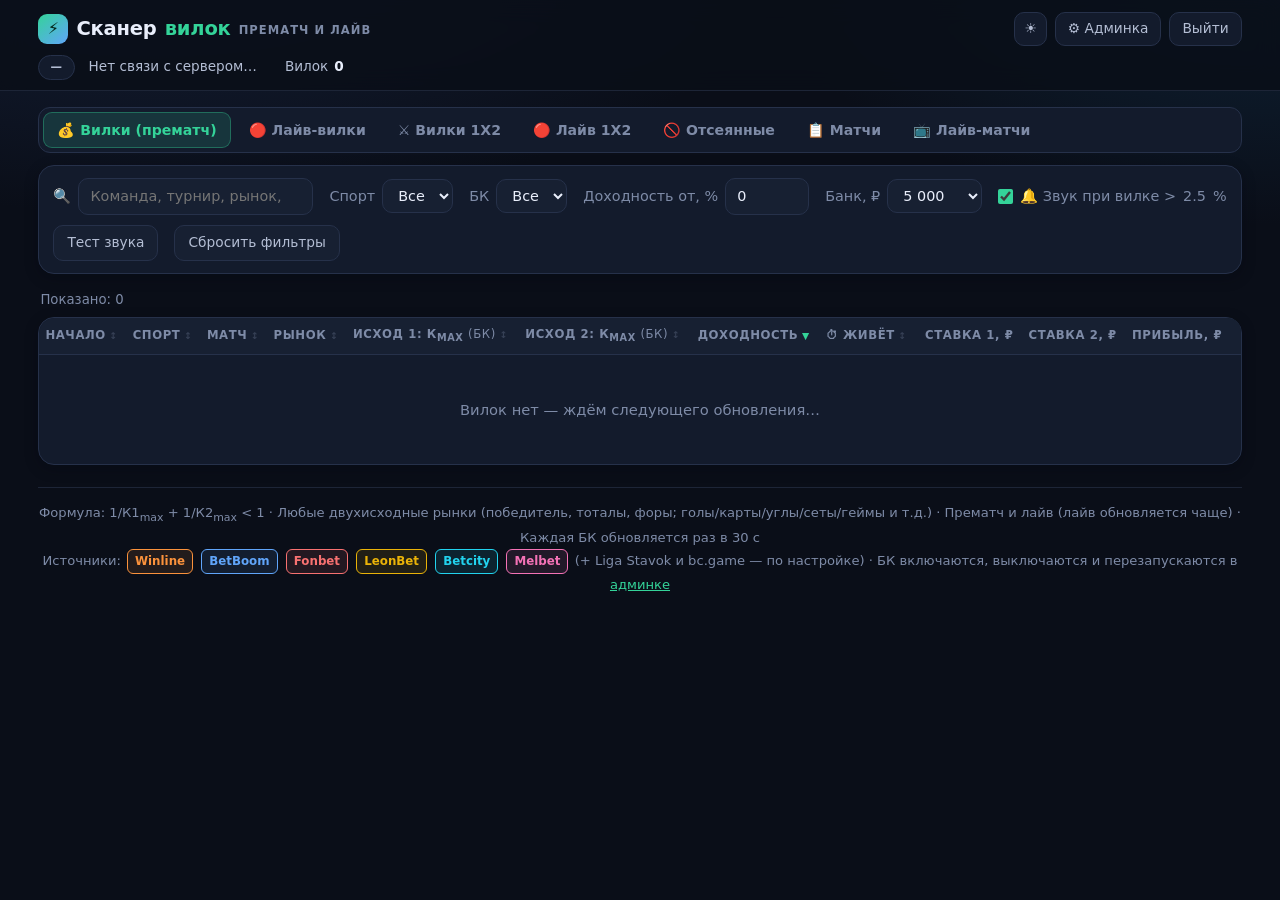
==== static/index.html @ 0f9ca810 "Вкладка «Отсеянные»: что движок спрятал и почему Двухисходные и 1X2 в одной таблице: плечи с кэфами " ====
<!DOCTYPE html>
<html lang="ru">
<head>
  <meta charset="UTF-8">
  <meta name="viewport" content="width=device-width, initial-scale=1.0">
  <meta name="color-scheme" content="dark light">
  <title>Сканер вилок — прематч и лайв</title>
  <link rel="stylesheet" href="/static/style.css">
  <link rel="icon" href="data:image/svg+xml,<svg xmlns='http://www.w3.org/2000/svg' viewBox='0 0 32 32'><text y='26' font-size='26'>⚡</text></svg>">
  <script src="/static/theme.js"></script>
</head>
<body>
  <header>
    <div class="header-top">
      <h1>
        <span class="logo">⚡</span>
        Сканер <span class="accent">вилок</span>
        <span class="sub" id="mode-sub">прематч и лайв</span>
      </h1>
      <div class="header-actions">
        <a href="/profile" class="ghost-btn profile-chip" id="profile-link" hidden
           title="Профиль: баланс и сохранённые ставки">
          <span id="profile-name">Профиль</span>
          <b id="profile-balance"></b>
        </a>
        <button type="button" class="icon-btn" id="theme-toggle" title="Сменить тему">🌙</button>
        <a href="/admin" class="ghost-btn" id="admin-link">⚙ Админка</a>
        <button type="button" class="ghost-btn" id="logout-btn" title="Выйти с сайта">Выйти</button>
      </div>
    </div>

    <div class="status-bar">
      <span id="mode-badge" class="badge">—</span>
      <span class="status-item" id="last-scan">ожидание первого сканирования…</span>
      <span id="scanning-badge" class="scanning" hidden>идёт обход БК</span>
      <span class="status-item" id="coverage"></span>
      <span class="status-item" id="arb-count"></span>
      <span class="bk-freshness" id="bk-counts"></span>
    </div>
  </header>

  <section class="controls">
    <div class="tabs" id="view-tabs">
      <button type="button" data-view="arbs" class="active">💰 Вилки (прематч)</button>
      <button type="button" data-view="live">🔴 Лайв-вилки</button>
      <button type="button" data-view="arbs1x2">⚔ Вилки 1X2</button>
      <button type="button" data-view="live1x2">🔴 Лайв 1X2</button>
      <button type="button" data-view="rejected"
              title="Кандидаты, которые движок не показал вилками, и причина у каждого">🚫 Отсеянные</button>
      <button type="button" data-view="matches">📋 Матчи</button>
      <button type="button" data-view="live-matches">📺 Лайв-матчи</button>
    </div>

    <!-- На телефоне фильтры занимали весь первый экран, и до таблицы вилок
         приходилось долго скроллить, поэтому там они свёрнуты (кнопка видна
         только на узких экранах, см. style.css). -->
    <button type="button" class="filters-toggle" id="filters-toggle"
            aria-controls="filters" aria-expanded="false">
      <span>🔍 Поиск и фильтры</span>
      <span class="chev">▾</span>
    </button>

    <div class="filters" id="filters">
      <label class="grow">
        🔍 <input type="search" id="search" placeholder="Команда, турнир, рынок, БК…">
      </label>
      <label>
        Спорт
        <select id="sport-filter"><option value="">Все</option></select>
      </label>
      <label id="bk-filter-label">
        БК
        <select id="bk-filter"><option value="">Все</option></select>
      </label>
      <label id="min-profit-label">
        Доходность от, %
        <input type="number" id="min-profit" value="0" min="0" step="0.5">
      </label>
      <label>
        Банк, ₽
        <select id="bank">
          <option value="1000">1 000</option>
          <option value="5000" selected>5 000</option>
          <option value="10000">10 000</option>
        </select>
      </label>
      <label class="check">
        <input type="checkbox" id="sound-on" checked>
        🔔 Звук при вилке &gt; <span id="sound-threshold">2.5</span>%
      </label>
      <button id="test-sound" type="button" title="Проверить, слышно ли сигнал">Тест звука</button>
      <button id="reset-filters" type="button" title="Сбросить поиск и фильтры">Сбросить фильтры</button>
    </div>
  </section>

  <main>
    <div class="table-meta" id="table-meta"></div>

    <div class="table-card" id="arbs-card">
      <table id="arbs-table">
        <thead>
          <tr>
            <th class="sortable" data-sort="start_ts">Начало</th>
            <th class="sortable" data-sort="sport">Спорт</th>
            <th class="sortable" data-sort="match">Матч</th>
            <th class="sortable" data-sort="market">Рынок</th>
            <th class="sortable" data-sort="k1_max">Исход 1: К<sub>max</sub>
              <span class="sort-bk" data-sort="k1_bookmaker" title="Сортировать по БК">(БК)</span></th>
            <th class="sortable" data-sort="k2_max">Исход 2: К<sub>max</sub>
              <span class="sort-bk" data-sort="k2_bookmaker" title="Сортировать по БК">(БК)</span></th>
            <th class="sortable" data-sort="profit_pct">Доходность</th>
            <th class="sortable" data-sort="first_seen" title="Как давно вилка появилась">⏱ Живёт</th>
            <th class="num-head">Ставка 1, ₽</th>
            <th class="num-head">Ставка 2, ₽</th>
            <th class="num-head">Прибыль, ₽</th>
            <th></th>
          </tr>
        </thead>
        <tbody id="arbs-body">
          <tr><td colspan="12" class="empty">Загрузка данных…</td></tr>
        </tbody>
      </table>
    </div>

    <div class="table-card" id="arbs1x2-card" hidden>
      <table id="arbs1x2-table">
        <thead>
          <tr>
            <th class="sortable" data-sort="start_ts">Начало</th>
            <th class="sortable" data-sort="sport">Спорт</th>
            <th class="sortable" data-sort="match">Матч</th>
            <th class="sortable" data-sort="k1_max">П1: К<sub>max</sub>
              <span class="sort-bk" data-sort="k1_bookmaker" title="Сортировать по БК">(БК)</span></th>
            <th class="sortable" data-sort="kx_max">X: К<sub>max</sub>
              <span class="sort-bk" data-sort="kx_bookmaker" title="Сортировать по БК">(БК)</span></th>
            <th class="sortable" data-sort="k2_max">П2: К<sub>max</sub>
              <span class="sort-bk" data-sort="k2_bookmaker" title="Сортировать по БК">(БК)</span></th>
            <th class="sortable" data-sort="profit_pct">Доходность</th>
            <th class="sortable" data-sort="first_seen" title="Как давно вилка появилась">⏱ Живёт</th>
            <th class="num-head">Ставка П1, ₽</th>
            <th class="num-head">Ставка X, ₽</th>
            <th class="num-head">Ставка П2, ₽</th>
            <th class="num-head">Прибыль, ₽</th>
            <th></th>
          </tr>
        </thead>
        <tbody id="arbs1x2-body">
          <tr><td colspan="13" class="empty">Загрузка данных…</td></tr>
        </tbody>
      </table>
    </div>

    <!-- Отсеянные: арифметически вилка есть, но показывать её нельзя.
         Причина у каждой строки своя, и половина из них — не защита, а
         подозрение: разобрать их руками (открыть обе БК и сверить рынок)
         быстрее всего человеку. -->
    <div class="table-card" id="rejected-card" hidden>
      <p class="reject-note">
        Здесь кандидаты, которые движок <b>не показал вилками</b>: у каждого
        написано, почему. Часть отсеяна по делу (у БК разные правила расчёта
        — ставка по такой «вилке» может проиграть обеими ногами), часть —
        под подозрением на ошибку сопоставления. Откройте обе БК по ссылкам
        на кэфах и сверьте рынок: если отсев неверный, покажите строку — её
        разберём и починим.
      </p>
      <table id="rejected-table">
        <thead>
          <tr>
            <th class="sortable" data-sort="start_ts">Начало</th>
            <th class="sortable" data-sort="sport">Спорт</th>
            <th class="sortable" data-sort="match">Матч</th>
            <th class="sortable" data-sort="market">Рынок</th>
            <th>Плечи (кэф и БК)</th>
            <th class="sortable" data-sort="profit_pct">Доходность</th>
            <th class="sortable" data-sort="reject_code">Почему не показана</th>
          </tr>
        </thead>
        <tbody id="rejected-body">
          <tr><td colspan="7" class="empty">Загрузка данных…</td></tr>
        </tbody>
      </table>
    </div>

    <div class="table-card" id="matches-card" hidden>
      <table id="matches-table">
        <thead>
          <tr>
            <th class="sortable" data-sort="start_ts">Начало</th>
            <th class="sortable" data-sort="sport">Спорт</th>
            <th class="sortable" data-sort="match">Матч</th>
            <th class="sortable" data-sort="bookmakers">Букмекеры</th>
            <th class="sortable" data-sort="markets_count">Рынков</th>
          </tr>
        </thead>
        <tbody id="matches-body">
          <tr><td colspan="5" class="empty">Загрузка данных…</td></tr>
        </tbody>
      </table>
    </div>

    <section id="match-detail" hidden>
      <div class="detail-head">
        <button id="back-btn" type="button">← К списку матчей</button>
        <div>
          <h2 id="detail-title">—</h2>
          <div class="detail-meta" id="detail-meta"></div>
        </div>
      </div>
      <div class="table-card">
        <table id="detail-table">
          <thead>
            <tr>
              <th>Рынок</th>
              <th>Исход 1</th>
              <th>Ничья</th>
              <th>Исход 2</th>
            </tr>
          </thead>
          <tbody id="detail-body">
            <tr><td colspan="4" class="empty">Загрузка котировок…</td></tr>
          </tbody>
        </table>
      </div>
    </section>
  </main>

  <!-- Модалка быстрой ставки: расчёт плеч и переход к купонам обеих БК -->
  <div id="bet-modal" class="modal-backdrop" hidden>
    <div class="modal">
      <div class="modal-head">
        <div>
          <h2 id="bet-title">—</h2>
          <div class="detail-meta" id="bet-meta"></div>
        </div>
        <button id="bet-close" type="button" title="Закрыть">✕</button>
      </div>

      <label class="bet-bank-label">
        Общая сумма, ₽:
        <input type="number" id="bet-bank" min="100" step="100" value="5000">
      </label>

      <div class="bet-legs">
        <div class="bet-leg" id="bet-leg1">
          <div class="bet-leg-head">
            <span class="out" id="bet-out1">—</span>
            <span class="coef" id="bet-k1">—</span>
            <span id="bet-bk1"></span>
          </div>
          <div class="bet-leg-stake" id="bet-stake1">—</div>
          <div class="bet-leg-actions">
            <button type="button" class="copy-btn" data-copy="1">📋 Копировать сумму</button>
            <a id="bet-link1" class="open-bk" target="_blank" rel="noopener" hidden>Открыть БК ↗</a>
          </div>
        </div>
        <div class="bet-leg" id="bet-leg2">
          <div class="bet-leg-head">
            <span class="out" id="bet-out2">—</span>
            <span class="coef" id="bet-k2">—</span>
            <span id="bet-bk2"></span>
          </div>
          <div class="bet-leg-stake" id="bet-stake2">—</div>
          <div class="bet-leg-actions">
            <button type="button" class="copy-btn" data-copy="2">📋 Копировать сумму</button>
            <a id="bet-link2" class="open-bk" target="_blank" rel="noopener" hidden>Открыть БК ↗</a>
          </div>
        </div>
      </div>

      <div class="bet-summary" id="bet-summary">—</div>
      <div class="bet-limit" id="bet-limit" hidden></div>

      <div class="bet-actions">
        <button id="bet-open-both" type="button">Открыть обе БК ↗</button>
        <button id="bet-save" type="button" class="save-bet-btn" hidden
                title="Записать эту вилку в свой профиль и увеличить баланс на прибыль">💾 Сохранить ставку</button>
        <button id="bet-autobet" type="button" class="autobet-btn" hidden>⚡ Авто-ставка (лайв)</button>
      </div>
      <div class="autobet-result" id="bet-autobet-result" hidden></div>

      <p class="bet-note">
        Ставки размещаются вручную на сайтах БК: страницы матчей откроются в
        новых вкладках, суммы уже посчитаны — кликните нужный кэф и вставьте
        сумму в купон. Перед ставкой сверьте кэфы: если они изменились, вилка
        могла исчезнуть. Поставили — нажмите «Сохранить ставку»: вилка ляжет
        в ваш профиль, а баланс вырастет на её прибыль.
      </p>
    </div>
  </div>

  <!-- Модалка быстрой ставки для ТРЁХисходной вилки (рынок «Исход 1X2») -->
  <div id="bet3-modal" class="modal-backdrop" hidden>
    <div class="modal">
      <div class="modal-head">
        <div>
          <h2 id="bet3-title">—</h2>
          <div class="detail-meta" id="bet3-meta"></div>
        </div>
        <button id="bet3-close" type="button" title="Закрыть">✕</button>
      </div>

      <label class="bet-bank-label">
        Общая сумма, ₽:
        <input type="number" id="bet3-bank" min="100" step="100" value="5000">
      </label>

      <div class="bet-legs bet-legs-3">
        <div class="bet-leg" id="bet3-leg1">
          <div class="bet-leg-head">
            <span class="out">П1</span>
            <span class="coef" id="bet3-k1">—</span>
            <span id="bet3-bk1"></span>
          </div>
          <div class="bet-leg-stake" id="bet3-stake1">—</div>
          <div class="bet-leg-actions">
            <button type="button" class="copy-btn3" data-copy="1">📋 Копировать сумму</button>
            <a id="bet3-link1" class="open-bk" target="_blank" rel="noopener" hidden>Открыть БК ↗</a>
          </div>
        </div>
        <div class="bet-leg" id="bet3-legx">
          <div class="bet-leg-head">
            <span class="out">X</span>
            <span class="coef" id="bet3-kx">—</span>
            <span id="bet3-bkx"></span>
          </div>
          <div class="bet-leg-stake" id="bet3-stakex">—</div>
          <div class="bet-leg-actions">
            <button type="button" class="copy-btn3" data-copy="x">📋 Копировать сумму</button>
            <a id="bet3-linkx" class="open-bk" target="_blank" rel="noopener" hidden>Открыть БК ↗</a>
          </div>
        </div>
        <div class="bet-leg" id="bet3-leg2">
          <div class="bet-leg-head">
            <span class="out">П2</span>
            <span class="coef" id="bet3-k2">—</span>
            <span id="bet3-bk2"></span>
          </div>
          <div class="bet-leg-stake" id="bet3-stake2">—</div>
          <div class="bet-leg-actions">
            <button type="button" class="copy-btn3" data-copy="2">📋 Копировать сумму</button>
            <a id="bet3-link2" class="open-bk" target="_blank" rel="noopener" hidden>Открыть БК ↗</a>
          </div>
        </div>
      </div>

      <div class="bet-summary" id="bet3-summary">—</div>
      <div class="bet-limit" id="bet3-limit" hidden></div>

      <div class="bet-actions">
        <button id="bet3-open-all" type="button">Открыть все 3 БК ↗</button>
        <button id="bet3-save" type="button" class="save-bet-btn" hidden
                title="Записать эту вилку в свой профиль и увеличить баланс на прибыль">💾 Сохранить ставку</button>
        <button id="bet3-autobet" type="button" class="autobet-btn" hidden>⚡ Авто-ставка (лайв)</button>
      </div>
      <div class="autobet-result" id="bet3-autobet-result" hidden></div>

      <p class="bet-note">
        Три плеча — на исход 1, ничью и исход 2 (рынок «Исход 1X2»). Ставки
        размещаются вручную на сайтах БК: страницы матчей откроются в новых
        вкладках, суммы уже посчитаны. Перед ставкой сверьте кэфы: если они
        изменились, вилка могла исчезнуть. Поставили — нажмите «Сохранить
        ставку»: вилка ляжет в ваш профиль, а баланс вырастет на её прибыль.
      </p>
    </div>
  </div>

  <div class="toast-host" id="toast-host"></div>

  <footer>
    Формула: 1/К1<sub>max</sub> + 1/К2<sub>max</sub> &lt; 1 ·
    Любые двухисходные рынки (победитель, тоталы, форы; голы/карты/углы/сеты/геймы и т.д.) ·
    Прематч и лайв (лайв обновляется чаще) ·
    Каждая БК обновляется раз в <span id="interval">30</span> с
    <br>
    Источники: <span class="bk-chip bk-winline">Winline</span>
    <span class="bk-chip bk-betboom">BetBoom</span>
    <span class="bk-chip bk-fonbet">Fonbet</span>
    <span class="bk-chip bk-leon">LeonBet</span>
    <span class="bk-chip bk-betcity">Betcity</span>
    <span class="bk-chip bk-melbet">Melbet</span>
    <span class="muted" title="Лига Ставок включается резидентным прокси (LIGASTAVOK_PROXY), bc.game — флагом BCGAME_ENABLED=1">
      (+ Liga Stavok и bc.game — по настройке)</span>
    · БК включаются, выключаются и перезапускаются в <a href="/admin">админке</a>
  </footer>

  <script src="/static/app.js"></script>
</body>
</html>
---- static/style.css ----
/* Сканер вилок — оформление сайта.
 *
 * Всё построено на переменных: одна и та же разметка работает в тёмной и
 * светлой теме (переключатель в шапке, см. static/theme.js). Кэфы, суммы и
 * таймеры набраны табличными цифрами — иначе столбцы «дёргаются» при
 * обновлении раз в 5 секунд.
 */

:root {
  color-scheme: dark;

  --bg: #0a0e18;
  --bg-glow: radial-gradient(1100px 520px at 12% -12%, #16223c 0%, transparent 62%),
             radial-gradient(900px 480px at 100% -6%, #0f2438 0%, transparent 58%);
  --panel: #131b2c;
  --panel-2: #172032;
  --panel-hover: #1c2539;
  --border: #26314a;
  --border-soft: #1d2537;
  --text: #e9eefb;
  --text-dim: #b4bed4;
  --muted: #7e8ba7;

  --accent: #34d399;
  --accent-soft: rgba(52, 211, 153, 0.14);
  --accent-ink: #04291b;
  --hot: #fbbf24;
  --hot-soft: rgba(251, 191, 36, 0.13);
  --live: #f87171;
  --live-soft: rgba(248, 113, 113, 0.14);
  --info: #60a5fa;
  --info-soft: rgba(96, 165, 250, 0.13);
  --danger: #ef4444;

  --radius: 16px;
  --radius-sm: 10px;
  --radius-xs: 7px;
  --shadow: 0 12px 32px rgba(2, 6, 16, 0.45);
  --shadow-sm: 0 4px 14px rgba(2, 6, 16, 0.3);
  --ring: 0 0 0 3px rgba(52, 211, 153, 0.25);
}

[data-theme="light"] {
  color-scheme: light;

  --bg: #f2f5fb;
  --bg-glow: radial-gradient(1100px 520px at 12% -12%, #dfe9ff 0%, transparent 60%),
             radial-gradient(900px 480px at 100% -6%, #e2f7ee 0%, transparent 55%);
  --panel: #ffffff;
  --panel-2: #f6f8fd;
  --panel-hover: #eef2fa;
  --border: #d7deec;
  --border-soft: #e6ebf5;
  --text: #101828;
  --text-dim: #445069;
  --muted: #6b7280;

  --accent: #059669;
  --accent-soft: rgba(5, 150, 105, 0.12);
  --accent-ink: #ffffff;
  --hot: #b45309;
  --hot-soft: rgba(180, 83, 9, 0.1);
  --live: #dc2626;
  --live-soft: rgba(220, 38, 38, 0.1);
  --info: #2563eb;
  --info-soft: rgba(37, 99, 235, 0.1);
  --danger: #dc2626;

  --shadow: 0 12px 30px rgba(16, 24, 40, 0.1);
  --shadow-sm: 0 3px 10px rgba(16, 24, 40, 0.08);
  --ring: 0 0 0 3px rgba(5, 150, 105, 0.2);
}

* { box-sizing: border-box; margin: 0; padding: 0; }

/* hidden в разметке должен прятать что угодно: у элементов с собственным
   display (панель фильтров — flex) браузерное display:none из UA-стилей
   слабее нашего правила, и «спрятанный» блок оставался на экране. */
[hidden] { display: none !important; }

html { scroll-behavior: smooth; }

body {
  background: var(--bg);
  background-image: var(--bg-glow);
  background-attachment: fixed;
  color: var(--text);
  font-family: "Inter", "Segoe UI", Roboto, system-ui, -apple-system, sans-serif;
  font-size: 15px;
  line-height: 1.45;
  min-height: 100vh;
  padding: 0 clamp(10px, 3vw, 40px) 40px;
  -webkit-font-smoothing: antialiased;
}

a { color: var(--accent); }

.tnum { font-variant-numeric: tabular-nums; }
.muted { color: var(--muted); }
.nowrap { white-space: nowrap; }

/* ---------------------------------------------------------------- шапка --- */

header {
  position: sticky;
  top: 0;
  z-index: 30;
  margin: 0 calc(-1 * clamp(10px, 3vw, 40px));
  padding: 12px clamp(10px, 3vw, 40px) 10px;
  background: color-mix(in srgb, var(--bg) 86%, transparent);
  backdrop-filter: blur(12px);
  border-bottom: 1px solid var(--border-soft);
}

.header-top {
  display: flex;
  align-items: center;
  gap: 14px;
  flex-wrap: wrap;
}

header h1 {
  font-size: 1.22rem;
  font-weight: 750;
  letter-spacing: -0.01em;
  display: flex;
  align-items: center;
  gap: 8px;
}
.logo {
  display: grid;
  place-items: center;
  width: 30px;
  height: 30px;
  border-radius: 9px;
  background: linear-gradient(140deg, var(--accent), var(--info));
  color: #04291b;
  font-size: 1rem;
}
.accent { color: var(--accent); }
.sub {
  font-size: 0.72rem;
  color: var(--muted);
  font-weight: 600;
  text-transform: uppercase;
  letter-spacing: 0.09em;
  padding-top: 3px;
}

.header-actions { margin-left: auto; display: flex; gap: 8px; align-items: center; }

.icon-btn, .ghost-btn {
  background: var(--panel);
  color: var(--text-dim);
  border: 1px solid var(--border);
  border-radius: var(--radius-sm);
  padding: 6px 12px;
  font: inherit;
  font-size: 0.86rem;
  cursor: pointer;
  text-decoration: none;
  display: inline-flex;
  align-items: center;
  gap: 6px;
  transition: color .15s, border-color .15s, background .15s;
}
.icon-btn:hover, .ghost-btn:hover {
  color: var(--text);
  border-color: var(--muted);
  background: var(--panel-hover);
}
.icon-btn { padding: 6px 9px; }

/* Полоса состояния: режим, свежесть, объём линии, счётчик вилок */
.status-bar {
  margin-top: 9px;
  display: flex;
  gap: 8px 14px;
  align-items: center;
  flex-wrap: wrap;
  color: var(--text-dim);
  font-size: 0.85rem;
}

.badge {
  background: var(--panel);
  border: 1px solid var(--border);
  border-radius: 999px;
  padding: 3px 11px;
  font-size: 0.72rem;
  font-weight: 700;
  text-transform: uppercase;
  letter-spacing: 0.06em;
  white-space: nowrap;
  text-decoration: none;
  color: var(--text-dim);
}
.badge.live { color: var(--accent); border-color: color-mix(in srgb, var(--accent) 55%, transparent); background: var(--accent-soft); }
.badge.hot-badge { color: var(--live); border-color: color-mix(in srgb, var(--live) 55%, transparent); background: var(--live-soft); }
.badge.demo { color: var(--hot); border-color: var(--hot); }

.status-item {
  display: inline-flex;
  align-items: center;
  gap: 6px;
  white-space: nowrap;
}
.status-item b { color: var(--text); font-weight: 650; }

.scanning { color: var(--hot); display: inline-flex; align-items: center; gap: 6px; }
.scanning::before {
  content: "";
  width: 7px; height: 7px;
  border-radius: 50%;
  background: var(--hot);
  animation: pulse 1.2s ease-in-out infinite;
}
@keyframes pulse { 0%, 100% { opacity: .25; } 50% { opacity: 1; } }

/* Свежесть по каждой БК */
.bk-freshness { display: flex; gap: 6px; flex-wrap: wrap; }
.bk-fresh {
  display: inline-flex;
  align-items: center;
  gap: 6px;
  background: var(--panel);
  border: 1px solid var(--border);
  border-radius: 999px;
  padding: 2px 10px;
  font-size: 0.78rem;
  white-space: nowrap;
}
.bk-fresh .dot {
  width: 7px; height: 7px; border-radius: 50%;
  background: currentColor;
  flex: none;
}
.bk-fresh .bk-count { color: var(--text); font-variant-numeric: tabular-nums; font-weight: 600; }
.bk-fresh .bk-note { color: var(--muted); font-size: 0.74rem; }
.bk-fresh.busy .dot { animation: pulse 1.1s ease-in-out infinite; }
.bk-fresh.off { opacity: 0.55; }
.bk-fresh.off .bk-note { color: var(--live); }

/* --------------------------------------------------- панель управления --- */

.controls {
  margin: 16px 0;
  display: flex;
  flex-direction: column;
  gap: 12px;
}

.tabs {
  display: flex;
  gap: 4px;
  background: var(--panel);
  border: 1px solid var(--border);
  border-radius: 12px;
  padding: 4px;
  overflow-x: auto;
  scrollbar-width: thin;
}
.tabs button {
  background: transparent;
  color: var(--muted);
  border: 0;
  border-radius: 9px;
  padding: 8px 14px;
  cursor: pointer;
  font: inherit;
  font-size: 0.88rem;
  font-weight: 600;
  white-space: nowrap;
  transition: background .15s, color .15s;
}
.tabs button:hover { color: var(--text); background: var(--panel-hover); }
.tabs button.active {
  color: var(--accent);
  background: var(--accent-soft);
  box-shadow: inset 0 0 0 1px color-mix(in srgb, var(--accent) 35%, transparent);
}

.filters {
  display: flex;
  flex-wrap: wrap;
  gap: 10px 16px;
  align-items: center;
  background: var(--panel);
  border: 1px solid var(--border);
  border-radius: var(--radius);
  padding: 12px 14px;
  box-shadow: var(--shadow-sm);
  font-size: 0.9rem;
}
.filters label {
  display: flex;
  align-items: center;
  gap: 7px;
  color: var(--muted);
  white-space: nowrap;
}
.filters .grow { flex: 1 1 220px; min-width: 180px; }

input[type="search"], input[type="number"], input[type="text"],
input[type="password"], select, textarea {
  background: var(--panel-2);
  color: var(--text);
  border: 1px solid var(--border);
  border-radius: var(--radius-sm);
  padding: 7px 11px;
  font: inherit;
  font-size: 0.9rem;
  transition: border-color .15s, box-shadow .15s;
}
input:focus-visible, select:focus-visible, textarea:focus-visible,
button:focus-visible, a:focus-visible {
  outline: none;
  border-color: var(--accent);
  box-shadow: var(--ring);
}
.filters input[type="number"] { width: 84px; }
.filters input[type="search"] { width: 100%; }
.filters .grow input { width: 100%; }

.check {
  display: inline-flex;
  align-items: center;
  gap: 7px;
  cursor: pointer;
  color: var(--text-dim);
}
input[type="checkbox"] { accent-color: var(--accent); width: 15px; height: 15px; }

.filters button {
  background: var(--panel-2);
  color: var(--text-dim);
  border: 1px solid var(--border);
  border-radius: var(--radius-sm);
  padding: 7px 13px;
  cursor: pointer;
  font: inherit;
  font-size: 0.86rem;
}
.filters button:hover { color: var(--text); border-color: var(--muted); }

/* Кнопка «Поиск и фильтры» — только для узких экранов (см. media-блок ниже:
 * на телефоне панель фильтров свёрнута, на компьютере она всегда открыта). */
.filters-toggle { display: none; }

/* ------------------------------------------------------------- таблицы --- */

.table-card {
  background: var(--panel);
  border: 1px solid var(--border);
  border-radius: var(--radius);
  box-shadow: var(--shadow-sm);
  /* НЕ overflow: hidden — на узком экране он просто отрезал последние
     столбцы (кнопку «Поставить») без всякой возможности до них добраться.
     Пусть страница прокручивается по горизонтали: липкая шапка таблицы
     работает только при прокрутке страницы, а не внутри контейнера. */
}
/* скругление карточки — на угловых ячейках шапки, раз содержимое не режем */
.table-card thead th:first-child { border-top-left-radius: var(--radius); }
.table-card thead th:last-child { border-top-right-radius: var(--radius); }

.table-meta {
  color: var(--muted);
  font-size: 0.83rem;
  margin: 0 0 8px 2px;
}

table {
  width: 100%;
  border-collapse: collapse;
  font-size: 0.9rem;
}

th, td { padding: 11px 13px; text-align: left; vertical-align: middle; }

thead th {
  position: sticky;
  top: 0;
  z-index: 5;
  background: var(--panel-2);
  color: var(--muted);
  font-weight: 650;
  font-size: 0.73rem;
  text-transform: uppercase;
  letter-spacing: 0.05em;
  border-bottom: 1px solid var(--border);
  /* Заголовки переносятся: «Исход 1: Кmax (БК)» одной строкой задавал
     столбцу 150 px минимальной ширины — из-за подписи, а не из-за кэфов,
     и таблица вилок не влезала в ноутбучные 1280–1440. */
  white-space: normal;
}

th.sortable { cursor: pointer; user-select: none; }
th.sortable:hover { color: var(--text); }
th.sortable::after { content: " ↕"; opacity: 0.3; font-size: 0.8em; }
th.sortable.sorted-asc::after { content: " ▲"; opacity: 1; color: var(--accent); }
th.sortable.sorted-desc::after { content: " ▼"; opacity: 1; color: var(--accent); }

/* «(БК)» внутри заголовка кэфа — отдельная цель сортировки: по букмекеру
   этого плеча, а не по величине коэффициента. */
.sort-bk { cursor: pointer; font-weight: 500; }
.sort-bk:hover { color: var(--text); text-decoration: underline; }
.sort-bk.sorted-asc, .sort-bk.sorted-desc { color: var(--accent); }
.sort-bk.sorted-asc::after { content: " ▲"; font-size: 0.75em; }
.sort-bk.sorted-desc::after { content: " ▼"; font-size: 0.75em; }

tbody tr { border-top: 1px solid var(--border-soft); }
tbody tr:hover { background: var(--panel-hover); }

tbody tr.hot { background: var(--hot-soft); }
tbody tr.hot:hover { background: color-mix(in srgb, var(--hot) 18%, transparent); }

td.empty {
  text-align: center;
  color: var(--muted);
  padding: 44px 20px;
  font-size: 0.92rem;
}

td.num, .stake, .coef, .arb-age { font-variant-numeric: tabular-nums; }
.arb-age { color: var(--muted); white-space: nowrap; }

/* Начало матча / метка лайва */
.kind {
  display: inline-block;
  border-radius: var(--radius-xs);
  padding: 2px 8px;
  font-size: 0.76rem;
  font-weight: 700;
  white-space: nowrap;
}
.kind.live { background: var(--live-soft); color: var(--live); }
.kind.prematch { background: var(--info-soft); color: var(--info); }
.kind.live-cell { color: var(--live); font-weight: 700; }

/* Доходность — цветная плашка: чем выше, тем заметнее */
.profit {
  display: inline-block;
  padding: 3px 9px;
  border-radius: 999px;
  font-weight: 750;
  font-variant-numeric: tabular-nums;
  background: var(--accent-soft);
  color: var(--accent);
  white-space: nowrap;
}
tr.hot .profit { background: var(--hot-soft); color: var(--hot); }

.stake .bk { display: block; color: var(--muted); font-size: 0.76rem; }
.bk { color: var(--muted); font-size: 0.8rem; }

.out {
  display: inline-block;
  background: var(--panel-2);
  border: 1px solid var(--border);
  border-radius: 6px;
  padding: 0 6px;
  margin-right: 5px;
  font-size: 0.76rem;
  color: var(--text-dim);
}
.coef { font-weight: 700; }

/* ---- фирменные цвета букмекеров ---- */
.bk-fonbet  { color: #f87171; }   /* Fonbet — красный */
.bk-betboom { color: #60a5fa; }   /* BetBoom — синий */
.bk-winline { color: #fb923c; }   /* Winline — оранжевый */
.bk-liga    { color: #4ade80; }   /* Лига Ставок — зелёный */
.bk-bcgame  { color: #c084fc; }   /* bc.game — фиолетовый */
.bk-leon    { color: #eab308; }   /* LeonBet — жёлтый */
.bk-betcity { color: #22d3ee; }   /* Betcity — голубой (циан) */
.bk-melbet  { color: #f472b6; }   /* Melbet — розовый */
.bk-other   { color: var(--muted); }

/* На светлом фоне те же цвета теряются (жёлтый LeonBet почти не читается) —
   берём более тёмные оттенки той же гаммы. */
[data-theme="light"] .bk-fonbet  { color: #dc2626; }
[data-theme="light"] .bk-betboom { color: #1d4ed8; }
[data-theme="light"] .bk-winline { color: #c2410c; }
[data-theme="light"] .bk-liga    { color: #15803d; }
[data-theme="light"] .bk-bcgame  { color: #7e22ce; }
[data-theme="light"] .bk-leon    { color: #a16207; }
[data-theme="light"] .bk-betcity { color: #0e7490; }
[data-theme="light"] .bk-melbet  { color: #be185d; }

.bk-chip {
  display: inline-block;
  border-radius: 6px;
  padding: 1px 7px;
  font-size: 0.74rem;
  font-weight: 700;
  border: 1px solid currentColor;
  background: color-mix(in srgb, currentColor 10%, transparent);
  white-space: nowrap;
}

.quote {
  display: inline-block;
  border-radius: 6px;
  padding: 1px 7px;
  margin: 1px 2px 1px 0;
  font-weight: 700;
  font-variant-numeric: tabular-nums;
  border: 1px solid currentColor;
  background: color-mix(in srgb, currentColor 10%, transparent);
}
.quote-link { text-decoration: none; }
.quote-link:hover .quote { background: color-mix(in srgb, currentColor 24%, transparent); }
/* Подпись БК у кэфа: без неё роспись читается только по цвету рамки */
.quote-bk {
  font-size: 0.72rem;
  font-weight: 600;
  opacity: 0.75;
  margin-left: 5px;
  letter-spacing: 0.01em;
}
/* Лучший кэф исхода — на него и ставят */
.quote.best {
  background: color-mix(in srgb, currentColor 26%, transparent);
  box-shadow: 0 0 0 1px currentColor;
}
.quote.best::after {
  content: "▲";
  font-size: 0.6rem;
  margin-left: 5px;
  vertical-align: 1px;
}

/* ---- список матчей и роспись ---- */
tr.match-row { cursor: pointer; }
tr.match-row .match-name { font-weight: 650; }

.detail-head {
  display: flex;
  gap: 14px;
  align-items: center;
  margin-bottom: 14px;
  flex-wrap: wrap;
}
.detail-head h2 { font-size: 1.2rem; }
.detail-meta { color: var(--muted); margin-top: 4px; font-size: 0.86rem; }
#back-btn {
  background: var(--panel);
  color: var(--text);
  border: 1px solid var(--border);
  border-radius: var(--radius-sm);
  padding: 9px 14px;
  cursor: pointer;
  font: inherit;
  white-space: nowrap;
}
#back-btn:hover { border-color: var(--accent); color: var(--accent); }
#detail-table .market-name { font-weight: 650; white-space: nowrap; }

/* ---- закреплённые вилки ---- */
tr.arb-row { cursor: pointer; }
tbody tr.pinned {
  background: var(--accent-soft);
  box-shadow: inset 3px 0 0 var(--accent);
}
tbody tr.pinned:hover { background: color-mix(in srgb, var(--accent) 20%, transparent); }
tbody tr.pinned.hot { box-shadow: inset 3px 0 0 var(--hot); background: var(--hot-soft); }

/* ---- кнопка ставки ---- */
.bet-btn, .bet3-btn {
  background: var(--accent-soft);
  color: var(--accent);
  border: 1px solid color-mix(in srgb, var(--accent) 45%, transparent);
  border-radius: var(--radius-sm);
  padding: 6px 12px;
  cursor: pointer;
  font: inherit;
  font-size: 0.83rem;
  font-weight: 650;
  white-space: nowrap;
}
.bet-btn:hover, .bet3-btn:hover { background: color-mix(in srgb, var(--accent) 28%, transparent); }

/* -------------------------------------------------------------- модалки --- */

.modal-backdrop {
  position: fixed;
  inset: 0;
  background: rgba(4, 7, 14, 0.72);
  backdrop-filter: blur(3px);
  display: flex;
  align-items: center;
  justify-content: center;
  z-index: 60;
  padding: 16px;
}
.modal {
  background: var(--panel);
  border: 1px solid var(--border);
  border-radius: var(--radius);
  box-shadow: var(--shadow);
  padding: 20px 22px;
  width: min(680px, 100%);
  max-height: 90vh;
  overflow-y: auto;
}
.modal-head {
  display: flex;
  justify-content: space-between;
  align-items: flex-start;
  gap: 12px;
  margin-bottom: 14px;
}
.modal-head h2 { font-size: 1.12rem; }
#bet-close, #bet3-close {
  background: var(--panel-2);
  color: var(--muted);
  border: 1px solid var(--border);
  border-radius: var(--radius-sm);
  padding: 4px 10px;
  cursor: pointer;
  font: inherit;
}
#bet-close:hover, #bet3-close:hover { color: var(--text); border-color: var(--muted); }

.bet-bank-label {
  display: flex;
  align-items: center;
  gap: 10px;
  margin-bottom: 14px;
  color: var(--muted);
}
.bet-bank-label input { width: 140px; font-size: 1rem; }

.bet-legs { display: grid; grid-template-columns: 1fr 1fr; gap: 12px; }
.bet-legs-3 { grid-template-columns: repeat(3, 1fr); }
@media (max-width: 620px) { .bet-legs, .bet-legs-3 { grid-template-columns: 1fr; } }

.bet-leg {
  background: var(--panel-2);
  border: 1px solid var(--border);
  border-radius: var(--radius-sm);
  padding: 12px 14px;
}
.bet-leg-head { display: flex; align-items: center; gap: 8px; margin-bottom: 8px; flex-wrap: wrap; }
.bet-leg-stake {
  font-size: 1.5rem;
  font-weight: 750;
  font-variant-numeric: tabular-nums;
  margin-bottom: 10px;
}
.bet-leg-actions { display: flex; gap: 8px; flex-wrap: wrap; }
.copy-btn, .copy-btn3, .open-bk {
  background: var(--panel);
  color: var(--text-dim);
  border: 1px solid var(--border);
  border-radius: var(--radius-sm);
  padding: 6px 10px;
  cursor: pointer;
  font: inherit;
  font-size: 0.8rem;
  text-decoration: none;
  display: inline-block;
}
.copy-btn:hover, .copy-btn3:hover, .open-bk:hover { color: var(--text); border-color: var(--muted); }
.open-bk { color: var(--accent); border-color: color-mix(in srgb, var(--accent) 45%, transparent); }
.open-bk:hover { background: var(--accent-soft); color: var(--accent); }

.bet-summary { margin: 14px 0 4px; }
.bet-gone { color: var(--hot); font-weight: 650; }
.bet-limit { margin: 4px 0; font-size: 0.84rem; color: var(--muted); }
.bet-limit .limit-known { color: var(--accent); font-weight: 650; }
.bet-limit .limit-unknown { color: var(--hot); }

.bet-actions { margin-top: 12px; display: flex; gap: 10px; flex-wrap: wrap; }
#bet-open-both, #bet3-open-all {
  background: var(--accent);
  color: var(--accent-ink);
  border: 0;
  border-radius: var(--radius-sm);
  padding: 11px 18px;
  cursor: pointer;
  font: inherit;
  font-size: 0.98rem;
  font-weight: 700;
  flex: 1;
}
#bet-open-both:hover, #bet3-open-all:hover { filter: brightness(1.08); }

.autobet-btn {
  background: var(--hot-soft);
  color: var(--hot);
  border: 1px solid var(--hot);
  border-radius: var(--radius-sm);
  padding: 11px 18px;
  cursor: pointer;
  font: inherit;
  font-size: 0.98rem;
  font-weight: 700;
  flex: 1;
}
.autobet-btn:hover { background: color-mix(in srgb, var(--hot) 25%, transparent); }
.autobet-btn:disabled { opacity: 0.5; cursor: not-allowed; }

/* «Сохранить ставку» — запись вилки в профиль игрока. Кнопка стоит рядом
   с «Открыть БК», но выглядит спокойнее: она ничего не ставит, а только
   заносит в журнал уже сделанную ставку. */
.save-bet-btn {
  background: var(--info-soft);
  color: var(--info);
  border: 1px solid color-mix(in srgb, var(--info) 45%, transparent);
  border-radius: var(--radius-sm);
  padding: 11px 18px;
  cursor: pointer;
  font: inherit;
  font-size: 0.98rem;
  font-weight: 700;
  flex: 1;
}
.save-bet-btn:hover { background: color-mix(in srgb, var(--info) 25%, transparent); }
.save-bet-btn:disabled { opacity: 0.5; cursor: not-allowed; }

.autobet-result {
  margin-top: 10px;
  padding: 10px 12px;
  border-radius: var(--radius-sm);
  background: var(--panel-2);
  border: 1px solid var(--border);
  font-size: 0.86rem;
  line-height: 1.5;
}
.autobet-result .leg-ok { color: var(--accent); }
.autobet-result .leg-fail { color: var(--danger); }

.bet-note { margin-top: 12px; color: var(--muted); font-size: 0.8rem; line-height: 1.5; }

/* ---------------------------------------------------- всплывающая плашка --- */

.toast-host {
  position: fixed;
  right: 16px;
  bottom: 16px;
  z-index: 80;
  display: flex;
  flex-direction: column;
  gap: 8px;
  max-width: min(380px, calc(100vw - 32px));
}
.toast {
  background: var(--panel);
  border: 1px solid var(--border);
  border-left: 3px solid var(--accent);
  border-radius: var(--radius-sm);
  box-shadow: var(--shadow);
  padding: 11px 14px;
  font-size: 0.88rem;
  animation: toast-in .18s ease-out;
}
.toast.error { border-left-color: var(--danger); }
.toast.warn { border-left-color: var(--hot); }
@keyframes toast-in { from { opacity: 0; transform: translateY(8px); } to { opacity: 1; transform: none; } }

/* --------------------------------------------------------------- подвал --- */

footer {
  margin-top: 22px;
  padding-top: 14px;
  border-top: 1px solid var(--border-soft);
  color: var(--muted);
  font-size: 0.82rem;
  line-height: 1.7;
  text-align: center;
}
footer .bk-chip { margin: 0 2px; }

/* ------------------------------------------ телефон: таблицы карточками --- */

@media (max-width: 860px) {
  body { font-size: 14.5px; }
  header h1 { font-size: 1.06rem; }
  /* «прематч и лайв» рядом с названием — из-за него кнопки темы и админки
     не влезали в строку заголовка и уезжали на отдельную, забирая у таблицы
     ещё сантиметр экрана. */
  header h1 .sub { display: none; }
  .table-card { background: transparent; border: 0; box-shadow: none; overflow: visible; }
  table, thead, tbody, tr, th, td { display: block; }
  thead { display: none; }
  tbody tr {
    background: var(--panel);
    border: 1px solid var(--border);
    border-radius: var(--radius-sm);
    box-shadow: var(--shadow-sm);
    margin-bottom: 10px;
    padding: 6px 4px;
  }
  tbody tr.pinned { box-shadow: inset 3px 0 0 var(--accent), var(--shadow-sm); }
  tbody td {
    display: flex;
    justify-content: space-between;
    align-items: baseline;
    gap: 12px;
    padding: 5px 12px;
    text-align: right;
  }
  /* подпись столбца берётся из data-label (см. renderArbs в app.js) */
  tbody td[data-label]::before {
    content: attr(data-label);
    color: var(--muted);
    font-size: 0.74rem;
    text-transform: uppercase;
    letter-spacing: 0.04em;
    text-align: left;
    flex: none;
  }
  tbody td.empty { display: block; text-align: center; }
  tbody td:empty { display: none; }
  .stake .bk { display: inline; }
}

/* -------------------------------- страница входа и «доступ закрыт» --- */

.gate-body { display: grid; place-items: center; min-height: 100vh; padding: 24px; }
.gate { width: min(430px, 100%); }
.gate-card {
  background: var(--panel);
  border: 1px solid var(--border);
  border-radius: var(--radius);
  box-shadow: var(--shadow);
  padding: 30px 28px;
  text-align: center;
}
.gate-logo {
  width: 54px; height: 54px;
  margin: 0 auto 14px;
  display: grid; place-items: center;
  border-radius: 16px;
  background: linear-gradient(140deg, var(--accent), var(--info));
  font-size: 1.6rem;
  color: #04291b;
}
.gate-logo.denied { background: linear-gradient(140deg, var(--live), var(--hot)); }
.gate-card h1 { font-size: 1.3rem; margin-bottom: 6px; }
.gate-hint { color: var(--text-dim); font-size: 0.9rem; margin-bottom: 18px; }
.gate-field {
  display: flex;
  flex-direction: column;
  gap: 6px;
  text-align: left;
  margin-bottom: 12px;
  color: var(--muted);
  font-size: 0.82rem;
}
.gate-field input { font-size: 1rem; padding: 10px 12px; }
#gate-submit {
  width: 100%;
  background: var(--accent);
  color: var(--accent-ink);
  border: 0;
  border-radius: var(--radius-sm);
  padding: 11px 16px;
  font: inherit;
  font-size: 0.98rem;
  font-weight: 700;
  cursor: pointer;
}
#gate-submit:hover { filter: brightness(1.08); }
#gate-submit:disabled { opacity: 0.6; cursor: default; }
.gate-error {
  margin-top: 12px;
  color: var(--danger);
  font-size: 0.86rem;
}
.gate-note {
  margin-top: 18px;
  padding-top: 14px;
  border-top: 1px solid var(--border-soft);
  color: var(--muted);
  font-size: 0.79rem;
  line-height: 1.6;
  text-align: left;
}
code {
  background: var(--panel-2);
  border: 1px solid var(--border);
  border-radius: 5px;
  padding: 0 4px;
  font-size: 0.9em;
}

/* ------------------------------------------------------ профиль игрока --- */

/* Баланс в шапке сайта: имя игрока и деньги одной плашкой-ссылкой */
.profile-chip { gap: 8px; }
.profile-chip b { color: var(--accent); font-variant-numeric: tabular-nums; }

.profile-page { display: flex; flex-direction: column; gap: 14px; margin-top: 14px; }

.money-row {
  display: grid;
  grid-template-columns: repeat(auto-fit, minmax(190px, 1fr));
  gap: 12px;
}
.money-card {
  background: var(--panel);
  border: 1px solid var(--border);
  border-radius: var(--radius);
  box-shadow: var(--shadow-sm);
  padding: 14px 16px;
  display: flex;
  flex-direction: column;
  gap: 3px;
}
.money-card.accent-card {
  border-color: color-mix(in srgb, var(--accent) 45%, transparent);
  background: var(--accent-soft);
}
.money-label {
  color: var(--muted);
  font-size: 0.74rem;
  text-transform: uppercase;
  letter-spacing: 0.05em;
}
.money-value {
  font-size: 1.5rem;
  font-weight: 750;
  font-variant-numeric: tabular-nums;
}
.money-value.profit { color: var(--accent); }
.money-note { color: var(--muted); font-size: 0.78rem; }

.profile-card {
  background: var(--panel);
  border: 1px solid var(--border);
  border-radius: var(--radius);
  box-shadow: var(--shadow-sm);
  padding: 16px 18px;
}
.profile-card h2 { font-size: 1.05rem; margin-bottom: 8px; }
.profile-head { display: flex; align-items: baseline; gap: 10px; flex-wrap: wrap; }
.profile-note { color: var(--muted); font-size: 0.82rem; }
.profile-hint {
  color: var(--text-dim);
  font-size: 0.84rem;
  line-height: 1.55;
  margin-bottom: 12px;
}
.profile-form { display: flex; flex-wrap: wrap; gap: 12px 16px; align-items: flex-end; }
.profile-form label {
  display: flex;
  flex-direction: column;
  gap: 5px;
  color: var(--muted);
  font-size: 0.82rem;
  flex: 1 1 220px;
}
.profile-form input { font-size: 0.95rem; }
.profile-actions { flex: 0 0 auto; }
.profile-form .primary-btn {
  background: var(--accent);
  color: var(--accent-ink);
  border: 0;
  border-radius: var(--radius-sm);
  padding: 9px 18px;
  font: inherit;
  font-weight: 700;
  cursor: pointer;
}
.profile-form .primary-btn:hover { filter: brightness(1.08); }
.profile-form .primary-btn:disabled { opacity: 0.6; cursor: default; }
.profile-form .gate-error { flex: 1 1 100%; margin-top: 0; }

/* Плечи сохранённой ставки: исход, кэф, БК и сумма — по строке на плечо */
.bet-leg-line {
  display: flex;
  align-items: baseline;
  gap: 6px;
  flex-wrap: wrap;
  font-size: 0.84rem;
  line-height: 1.6;
}
.bet-leg-line .leg-stake { color: var(--text-dim); font-variant-numeric: tabular-nums; }
.bet-del {
  background: var(--panel-2);
  color: var(--muted);
  border: 1px solid var(--border);
  border-radius: var(--radius-sm);
  padding: 4px 9px;
  cursor: pointer;
  font: inherit;
}
.bet-del:hover { color: var(--danger); border-color: var(--danger); }

/* Спорт: вид спорта — основной строкой, турнир — подписью под ним */
td.sport { max-width: 210px; }
.sport-root { display: block; font-weight: 600; }
.sport-league {
  display: block;
  color: var(--muted);
  font-size: 0.78rem;
  line-height: 1.3;
  margin-top: 1px;
}
/* Матч — то, что читают в первую очередь: ему место нужнее, чем турниру,
   иначе автоширина таблицы рвала названия команд по слогам */
td.match-name { min-width: 148px; }

/* Суммы не переносим: «+379,31 ₽» в две строки ломало ритм строки */
.stake { white-space: nowrap; text-align: right; }
/* Подписи столбцов с суммами — над самими суммами, то есть по правому краю
   (позиционный отбор задевал и роспись матча, где столбцов ровно четыре). */
thead th.num-head { text-align: right; }
.profit-cell { color: var(--accent); font-weight: 650; }
tr.hot .profit-cell { color: var(--hot); }

/* ---- вкладка «Отсеянные»: кандидат, который не показан вилкой ---- */

.reject-note {
  margin: 0;
  padding: 12px 14px;
  border-bottom: 1px solid var(--border);
  color: var(--muted);
  font-size: 0.83rem;
  line-height: 1.55;
}
/* Плечи в одной ячейке (у 1X2 их три) — каждое своей строкой, иначе
   кэфы разных исходов сливаются в кашу из цифр. */
.legs .leg {
  display: flex;
  align-items: baseline;
  gap: 6px;
  padding: 1px 0;
  color: inherit;
  text-decoration: none;
  white-space: nowrap;
}
.legs a.leg:hover { text-decoration: underline; }
.legs .out { margin-right: 0; min-width: 58px; text-align: center; }
.reject-code {
  display: block;
  font-weight: 650;
  color: var(--hot);
}
/* Само объяснение — мелким: его читают один раз, когда решают, идти ли
   проверять строку руками на сайтах БК. */
.reject-why {
  display: block;
  max-width: 420px;
  margin-top: 2px;
  color: var(--muted);
  font-size: 0.78rem;
  line-height: 1.4;
  white-space: normal;
}

/* Плотнее строки на средних экранах: 12–13 столбцов вилки должны влезать
   в ноутбучные 1280–1440 без горизонтальной прокрутки. Ограничения ширины
   столбцов — только для «настоящих» таблиц: ниже 860px строка становится
   карточкой, и там любое max-width сжимало бы текст в колонку из одного
   слова (media-блок стоял выше и молча перебивался этими правилами). */
@media (min-width: 861px) and (max-width: 1560px) {
  th, td { padding: 8px 6px; }
  table { font-size: 0.84rem; }
  td.sport { max-width: 130px; }
  td.match-name { min-width: 130px; }
  .bet-btn, .bet3-btn { padding: 5px 9px; font-size: 0.8rem; }
  /* БК исхода — под кэфом: «Исход 1/2» — самые широкие столбцы таблицы, а
     строка и так занимает три строки текста, так что по вертикали перенос
     не стоит ничего. Только в таблицах вилок: в «Матчах» столбец БК так
     вытянулся бы в лестницу из пяти строк. */
  tr.arb-row .bk-chip { display: block; width: fit-content; margin-top: 3px; }
}

/* Совсем узкий ноутбук: сокращаем «Спорт» ещё, но столбцы не прячем —
   до края всё равно можно доскроллить (см. .table-card). */
@media (min-width: 861px) and (max-width: 1180px) {
  td.sport { max-width: 120px; }
  td.match-name { min-width: 130px; }
}

@media (max-width: 860px) {
  /* Шапка на телефоне не липкая: вместе со статусами и чипами БК она
     занимала половину экрана, а таблица уезжала под неё. */
  header { position: static; margin-bottom: 4px; }
  /* Чипы БК — одной прокручиваемой строкой вместо пяти строк подряд */
  .bk-freshness { flex-wrap: nowrap; overflow-x: auto; padding-bottom: 2px; }
  .status-bar { font-size: 0.82rem; }
  td.sport, td.match-name { max-width: none; min-width: 0; }
  .sport-root, .sport-league { display: inline; }
  .sport-league::before { content: " · "; }
  .stake, thead th.num-head { text-align: left; }

  /* Фильтры на телефоне свёрнуты: восемь полей в столбик занимали весь
     первый экран, и до самих вилок приходилось скроллить. */
  .filters-toggle {
    display: flex;
    justify-content: space-between;
    align-items: center;
    gap: 10px;
    width: 100%;
    background: var(--panel);
    color: var(--text-dim);
    border: 1px solid var(--border);
    border-radius: var(--radius);
    padding: 10px 14px;
    font: inherit;
    font-size: 0.9rem;
    font-weight: 600;
    cursor: pointer;
  }
  .filters-toggle .chev { transition: transform .15s; color: var(--muted); }
  .filters-toggle[aria-expanded="true"] .chev { transform: rotate(180deg); }
  .filters-toggle[aria-expanded="false"] + .filters { display: none; }
  .filters { flex-direction: column; align-items: stretch; }
  .filters label { justify-content: space-between; }
  .filters select, .filters input[type="number"] { flex: 0 0 auto; }
}
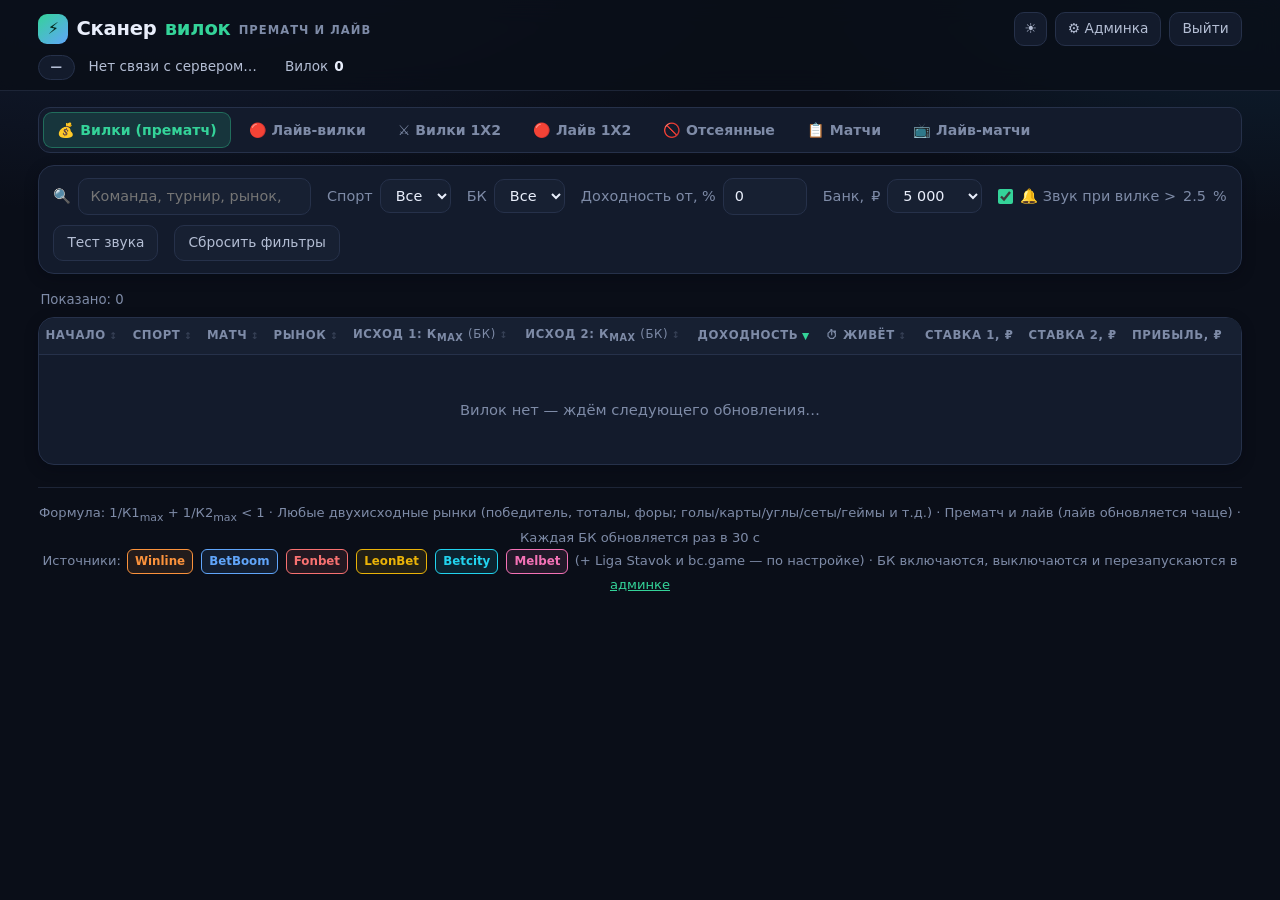
==== commit b14ec997: "Сайт и профиль считают деньги в выбранной валюте Co-authored-by: filippin4ik-dev <filippin4ik-dev@us" ====
--- a/static/index.html
+++ b/static/index.html
@@ -77,7 +77,9 @@
         <input type="number" id="min-profit" value="0" min="0" step="0.5">
       </label>
       <label>
-        Банк, ₽
+        Банк, <span class="cur-sign">₽</span>
+        <!-- Набор банков зависит от валюты отображения: в рублях это
+             1 000/5 000/10 000, в долларах — 10/50/100 (см. app.js). -->
         <select id="bank">
           <option value="1000">1 000</option>
           <option value="5000" selected>5 000</option>
@@ -110,9 +112,9 @@
               <span class="sort-bk" data-sort="k2_bookmaker" title="Сортировать по БК">(БК)</span></th>
             <th class="sortable" data-sort="profit_pct">Доходность</th>
             <th class="sortable" data-sort="first_seen" title="Как давно вилка появилась">⏱ Живёт</th>
-            <th class="num-head">Ставка 1, ₽</th>
-            <th class="num-head">Ставка 2, ₽</th>
-            <th class="num-head">Прибыль, ₽</th>
+            <th class="num-head">Ставка 1, <span class="cur-sign">₽</span></th>
+            <th class="num-head">Ставка 2, <span class="cur-sign">₽</span></th>
+            <th class="num-head">Прибыль, <span class="cur-sign">₽</span></th>
             <th></th>
           </tr>
         </thead>
@@ -137,10 +139,10 @@
               <span class="sort-bk" data-sort="k2_bookmaker" title="Сортировать по БК">(БК)</span></th>
             <th class="sortable" data-sort="profit_pct">Доходность</th>
             <th class="sortable" data-sort="first_seen" title="Как давно вилка появилась">⏱ Живёт</th>
-            <th class="num-head">Ставка П1, ₽</th>
-            <th class="num-head">Ставка X, ₽</th>
-            <th class="num-head">Ставка П2, ₽</th>
-            <th class="num-head">Прибыль, ₽</th>
+            <th class="num-head">Ставка П1, <span class="cur-sign">₽</span></th>
+            <th class="num-head">Ставка X, <span class="cur-sign">₽</span></th>
+            <th class="num-head">Ставка П2, <span class="cur-sign">₽</span></th>
+            <th class="num-head">Прибыль, <span class="cur-sign">₽</span></th>
             <th></th>
           </tr>
         </thead>
@@ -158,10 +160,13 @@
       <p class="reject-note">
         Здесь кандидаты, которые движок <b>не показал вилками</b>: у каждого
         написано, почему. Часть отсеяна по делу (у БК разные правила расчёта
-        — ставка по такой «вилке» может проиграть обеими ногами), часть —
-        под подозрением на ошибку сопоставления. Откройте обе БК по ссылкам
-        на кэфах и сверьте рынок: если отсев неверный, покажите строку — её
-        разберём и починим.
+        — ставка по такой «вилке» может проиграть обеими ногами), часть — под
+        подозрением на ошибку сопоставления, а часть <b>до перебора кэфов
+        вообще не дошла</b>: событие не склеилось между БК из-за разных
+        написаний названий («Сувон» и «Сувон Самсунг») или разного времени
+        начала. Откройте обе БК по ссылкам на кэфах и сверьте, тот ли это
+        матч и тот ли рынок: если склейка верная, вилка настоящая — а если
+        нет, ставить нельзя, кэфы относятся к разным событиям.
       </p>
       <table id="rejected-table">
         <thead>
@@ -236,7 +241,7 @@
       </div>
 
       <label class="bet-bank-label">
-        Общая сумма, ₽:
+        Общая сумма, <span class="cur-sign">₽</span>:
         <input type="number" id="bet-bank" min="100" step="100" value="5000">
       </label>
 
@@ -300,7 +305,7 @@
       </div>
 
       <label class="bet-bank-label">
-        Общая сумма, ₽:
+        Общая сумма, <span class="cur-sign">₽</span>:
         <input type="number" id="bet3-bank" min="100" step="100" value="5000">
       </label>
 
@@ -383,6 +388,7 @@
     · БК включаются, выключаются и перезапускаются в <a href="/admin">админке</a>
   </footer>
 
+  <script src="/static/money.js"></script>
   <script src="/static/app.js"></script>
 </body>
 </html>
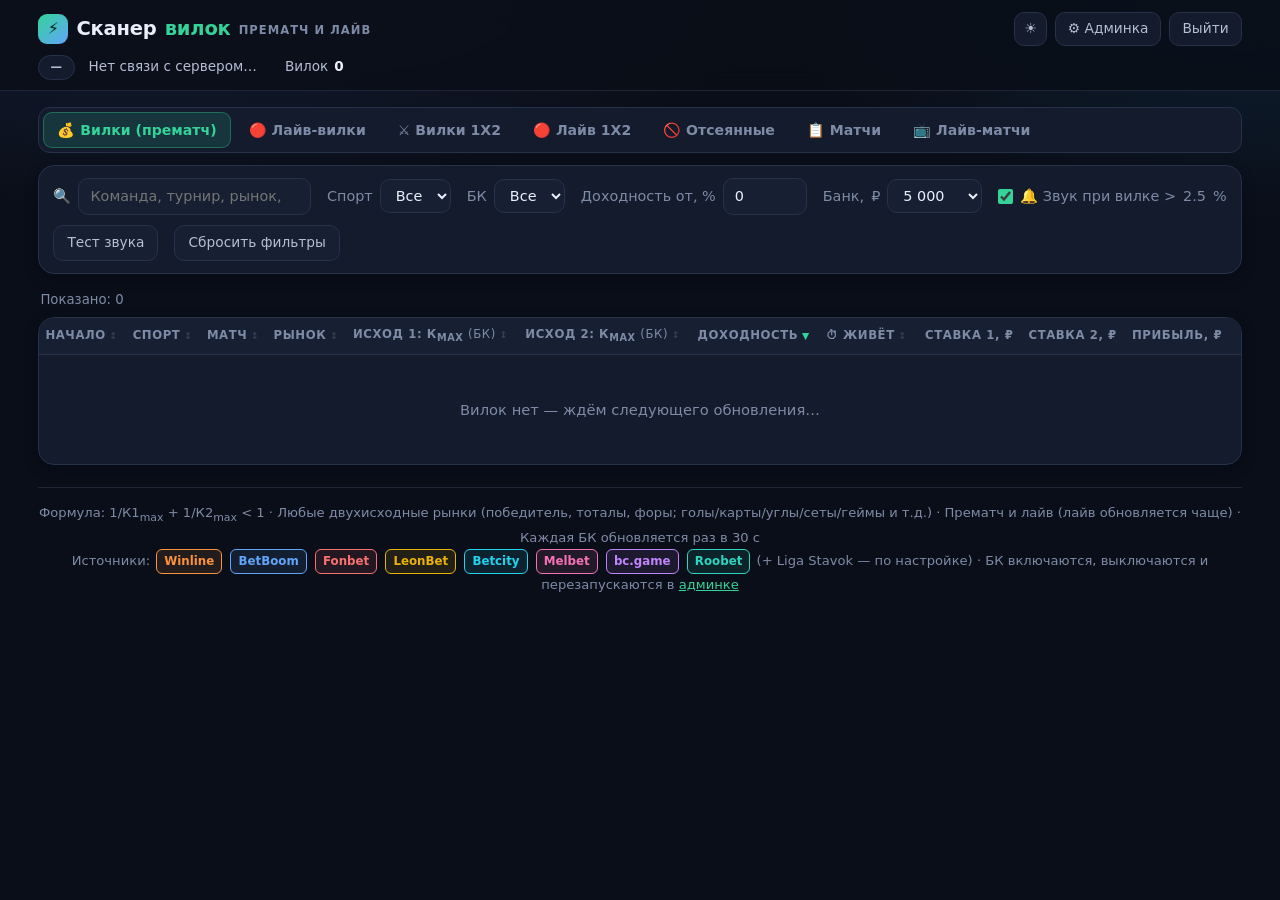
==== commit 63b36faf: "Roobet (roo916.com): вторая крипто-БК на платформе BetBy Разбор фида BetBy вынесен из bcgame.py в об" ====
--- a/static/index.html
+++ b/static/index.html
@@ -119,7 +119,7 @@
           </tr>
         </thead>
         <tbody id="arbs-body">
-          <tr><td colspan="12" class="empty">Загрузка данных…</td></tr>
+          <tr><td colspan="12" class="empty loading">Загрузка данных…</td></tr>
         </tbody>
       </table>
     </div>
@@ -147,7 +147,7 @@
           </tr>
         </thead>
         <tbody id="arbs1x2-body">
-          <tr><td colspan="13" class="empty">Загрузка данных…</td></tr>
+          <tr><td colspan="13" class="empty loading">Загрузка данных…</td></tr>
         </tbody>
       </table>
     </div>
@@ -181,7 +181,7 @@
           </tr>
         </thead>
         <tbody id="rejected-body">
-          <tr><td colspan="7" class="empty">Загрузка данных…</td></tr>
+          <tr><td colspan="7" class="empty loading">Загрузка данных…</td></tr>
         </tbody>
       </table>
     </div>
@@ -198,7 +198,7 @@
           </tr>
         </thead>
         <tbody id="matches-body">
-          <tr><td colspan="5" class="empty">Загрузка данных…</td></tr>
+          <tr><td colspan="5" class="empty loading">Загрузка данных…</td></tr>
         </tbody>
       </table>
     </div>
@@ -383,8 +383,10 @@
     <span class="bk-chip bk-leon">LeonBet</span>
     <span class="bk-chip bk-betcity">Betcity</span>
     <span class="bk-chip bk-melbet">Melbet</span>
-    <span class="muted" title="Лига Ставок включается резидентным прокси (LIGASTAVOK_PROXY), bc.game — флагом BCGAME_ENABLED=1">
-      (+ Liga Stavok и bc.game — по настройке)</span>
+    <span class="bk-chip bk-bcgame">bc.game</span>
+    <span class="bk-chip bk-roobet">Roobet</span>
+    <span class="muted" title="Лига Ставок включается резидентным прокси (LIGASTAVOK_PROXY)">
+      (+ Liga Stavok — по настройке)</span>
     · БК включаются, выключаются и перезапускаются в <a href="/admin">админке</a>
   </footer>
 
--- a/static/style.css
+++ b/static/style.css
@@ -421,6 +421,28 @@
   font-size: 0.92rem;
 }
 
+/* Первая загрузка: полный обход БК занимает десятки секунд, и застывшая
+   надпись выглядит как зависший сайт. Кружок показывает, что данные ещё
+   едут — ждать стоит, а не перезагружать страницу. */
+td.empty.loading::before {
+  content: "";
+  display: inline-block;
+  width: 13px;
+  height: 13px;
+  margin-right: 9px;
+  vertical-align: -2px;
+  border: 2px solid var(--border);
+  border-top-color: var(--accent);
+  border-radius: 50%;
+  animation: spin 0.9s linear infinite;
+}
+@keyframes spin { to { transform: rotate(360deg); } }
+/* Уважаем системную настройку «меньше анимации»: крутящийся элемент
+   мешает людям, которым от движения на экране становится плохо. */
+@media (prefers-reduced-motion: reduce) {
+  td.empty.loading::before { animation: none; }
+}
+
 td.num, .stake, .coef, .arb-age { font-variant-numeric: tabular-nums; }
 .arb-age { color: var(--muted); white-space: nowrap; }
 
@@ -471,6 +493,7 @@
 .bk-winline { color: #fb923c; }   /* Winline — оранжевый */
 .bk-liga    { color: #4ade80; }   /* Лига Ставок — зелёный */
 .bk-bcgame  { color: #c084fc; }   /* bc.game — фиолетовый */
+.bk-roobet  { color: #2dd4bf; }   /* Roobet — бирюзовый */
 .bk-leon    { color: #eab308; }   /* LeonBet — жёлтый */
 .bk-betcity { color: #22d3ee; }   /* Betcity — голубой (циан) */
 .bk-melbet  { color: #f472b6; }   /* Melbet — розовый */
@@ -483,6 +506,7 @@
 [data-theme="light"] .bk-winline { color: #c2410c; }
 [data-theme="light"] .bk-liga    { color: #15803d; }
 [data-theme="light"] .bk-bcgame  { color: #7e22ce; }
+[data-theme="light"] .bk-roobet  { color: #0f766e; }
 [data-theme="light"] .bk-leon    { color: #a16207; }
 [data-theme="light"] .bk-betcity { color: #0e7490; }
 [data-theme="light"] .bk-melbet  { color: #be185d; }
@@ -730,6 +754,8 @@
 }
 .autobet-result .leg-ok { color: var(--accent); }
 .autobet-result .leg-fail { color: var(--danger); }
+.autobet-result .mode-dry { color: var(--hot); }
+.autobet-result .mode-real { color: var(--danger); }
 
 .bet-note { margin-top: 12px; color: var(--muted); font-size: 0.8rem; line-height: 1.5; }
 
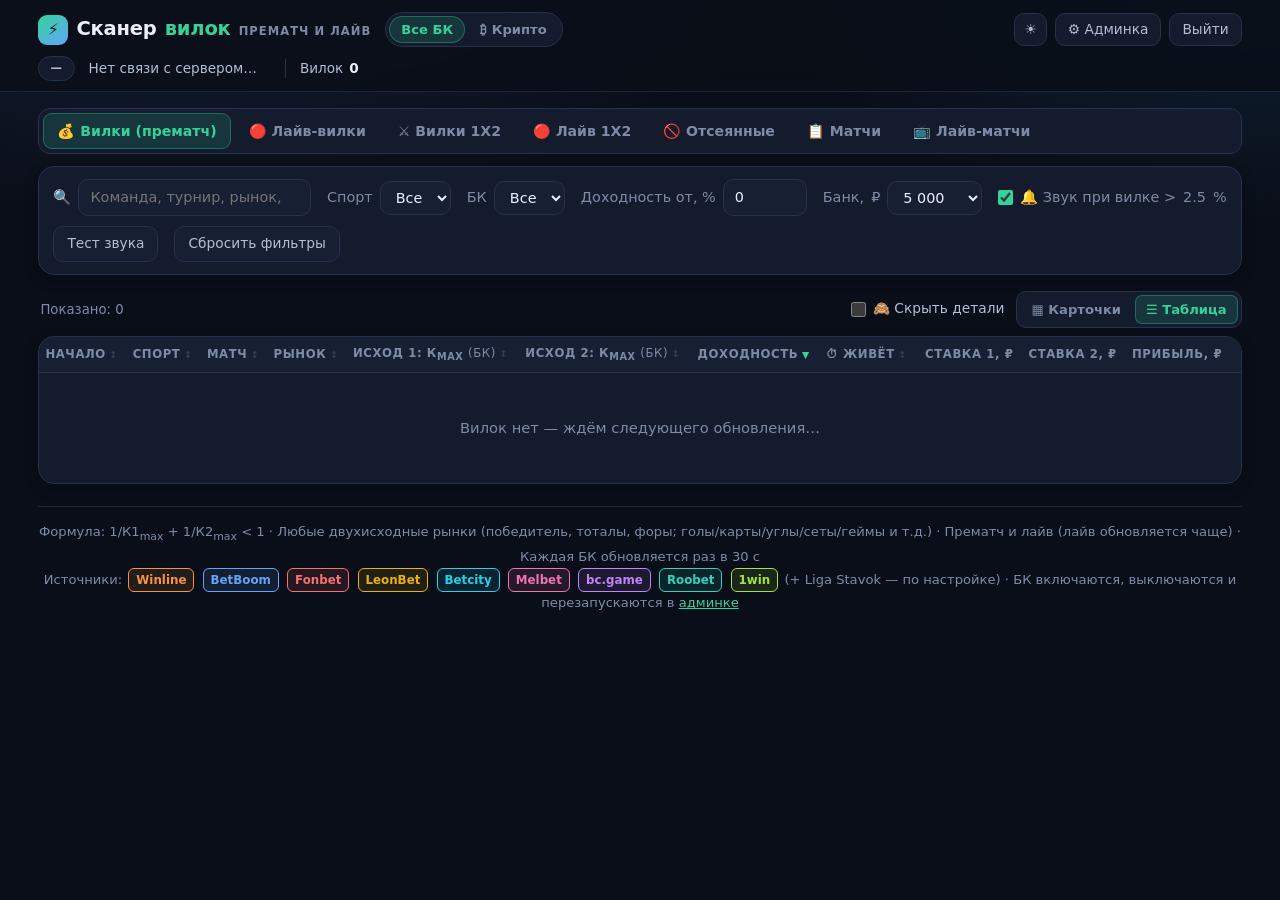
==== commit 4c3ec957: "Страница «Крипто-вилки» (/crypto), карточки вилок и режим скриншота «Скрыть детали» Co-authored-by: " ====
--- a/static/index.html
+++ b/static/index.html
@@ -17,6 +17,13 @@
         Сканер <span class="accent">вилок</span>
         <span class="sub" id="mode-sub">прематч и лайв</span>
       </h1>
+      <!-- Две страницы одного сканера: все БК и только крипто-площадки
+           (bc.game, Roobet, 1win, Stake) — там вилки, обе ноги которых
+           ставятся в крипте. Активную подсвечивает app.js. -->
+      <nav class="page-nav" id="page-nav" aria-label="Разделы">
+        <a href="/" data-page="all">Все БК</a>
+        <a href="/crypto" data-page="crypto">₿ Крипто</a>
+      </nav>
       <div class="header-actions">
         <a href="/profile" class="ghost-btn profile-chip" id="profile-link" hidden
            title="Профиль: баланс и сохранённые ставки">
@@ -96,7 +103,35 @@
   </section>
 
   <main>
-    <div class="table-meta" id="table-meta"></div>
+    <!-- Вид списка вилок: таблица или карточки, и режим «для скриншота»:
+         детали ставки (матч, рынок, кэфы, БК) размываются, на виду
+         остаются только доходность и суммы. -->
+    <div class="view-bar" id="view-bar">
+      <div class="table-meta" id="table-meta"></div>
+      <div class="view-tools">
+        <label class="cards-sort-label" id="cards-sort-label">
+          Сортировка
+          <select id="cards-sort">
+            <option value="profit_pct">по доходности</option>
+            <option value="start_ts">по началу матча</option>
+            <option value="first_seen">по возрасту вилки</option>
+            <option value="sport">по виду спорта</option>
+            <option value="match">по матчу</option>
+          </select>
+        </label>
+        <label class="check hide-details-toggle" id="hide-details-label"
+               title="Размыть матч, рынок, кэфы и БК — для скриншота остаются доходность и суммы">
+          <input type="checkbox" id="hide-details">
+          🙈 Скрыть детали
+        </label>
+        <div class="layout-toggle" id="layout-toggle" role="group" aria-label="Вид списка">
+          <button type="button" data-layout="cards" title="Карточки">▦ Карточки</button>
+          <button type="button" data-layout="table" title="Таблица">☰ Таблица</button>
+        </div>
+      </div>
+    </div>
+
+    <div class="arb-cards" id="arbs-cards" hidden></div>
 
     <div class="table-card" id="arbs-card">
       <table id="arbs-table">
@@ -377,16 +412,28 @@
     Прематч и лайв (лайв обновляется чаще) ·
     Каждая БК обновляется раз в <span id="interval">30</span> с
     <br>
-    Источники: <span class="bk-chip bk-winline">Winline</span>
-    <span class="bk-chip bk-betboom">BetBoom</span>
-    <span class="bk-chip bk-fonbet">Fonbet</span>
-    <span class="bk-chip bk-leon">LeonBet</span>
-    <span class="bk-chip bk-betcity">Betcity</span>
-    <span class="bk-chip bk-melbet">Melbet</span>
-    <span class="bk-chip bk-bcgame">bc.game</span>
-    <span class="bk-chip bk-roobet">Roobet</span>
-    <span class="muted" title="Лига Ставок включается резидентным прокси (LIGASTAVOK_PROXY)">
-      (+ Liga Stavok — по настройке)</span>
+    <span id="sources-all">
+      Источники: <span class="bk-chip bk-winline">Winline</span>
+      <span class="bk-chip bk-betboom">BetBoom</span>
+      <span class="bk-chip bk-fonbet">Fonbet</span>
+      <span class="bk-chip bk-leon">LeonBet</span>
+      <span class="bk-chip bk-betcity">Betcity</span>
+      <span class="bk-chip bk-melbet">Melbet</span>
+      <span class="bk-chip bk-bcgame">bc.game</span>
+      <span class="bk-chip bk-roobet">Roobet</span>
+      <span class="bk-chip bk-onewin">1win</span>
+      <span class="muted" title="Лига Ставок включается резидентным прокси (LIGASTAVOK_PROXY)">
+        (+ Liga Stavok — по настройке)</span>
+    </span>
+    <span id="sources-crypto" hidden>
+      Крипто-площадки: <span class="bk-chip bk-bcgame">bc.game</span>
+      <span class="bk-chip bk-roobet">Roobet</span>
+      <span class="bk-chip bk-onewin">1win</span>
+      <span class="bk-chip bk-stake bk-chip-off"
+            title="Stake закрыт Cloudflare для адресов дата-центров: линия подключится, как только у сервера появится резидентный прокси">Stake</span>
+      <span class="muted">· bc.game и Roobet — одна платформа BetBy, между собой в вилку не сшиваются;
+        1win — своя линия, с ними сшивается</span>
+    </span>
     · БК включаются, выключаются и перезапускаются в <a href="/admin">админке</a>
   </footer>
 
--- a/static/style.css
+++ b/static/style.css
@@ -38,6 +38,10 @@
   --shadow: 0 12px 32px rgba(2, 6, 16, 0.45);
   --shadow-sm: 0 4px 14px rgba(2, 6, 16, 0.3);
   --ring: 0 0 0 3px rgba(52, 211, 153, 0.25);
+
+  /* Высоту липкой шапки меряет theme.js: от неё отступают липкие
+     заголовки таблиц, иначе они прячутся под шапкой при прокрутке. */
+  --header-h: 0px;
 }
 
 [data-theme="light"] {
@@ -95,6 +99,22 @@
 
 a { color: var(--accent); }
 
+::selection { background: var(--accent-soft); color: var(--text); }
+
+/* Полосы прокрутки — в тон панелям: серые системные на тёмном фоне
+   выглядят как чужая деталь, а прокручиваемых мест тут много (вкладки,
+   лента чипов БК, широкие таблицы). */
+html { scrollbar-color: var(--border) transparent; scrollbar-width: thin; }
+::-webkit-scrollbar { width: 10px; height: 10px; }
+::-webkit-scrollbar-track { background: transparent; }
+::-webkit-scrollbar-thumb {
+  background: var(--border);
+  border: 2px solid transparent;
+  background-clip: padding-box;
+  border-radius: 999px;
+}
+::-webkit-scrollbar-thumb:hover { background: var(--muted); background-clip: padding-box; }
+
 .tnum { font-variant-numeric: tabular-nums; }
 .muted { color: var(--muted); }
 .nowrap { white-space: nowrap; }
@@ -110,6 +130,13 @@
   background: color-mix(in srgb, var(--bg) 86%, transparent);
   backdrop-filter: blur(12px);
   border-bottom: 1px solid var(--border-soft);
+  transition: box-shadow .18s, border-color .18s;
+}
+/* Страницу прокрутили (data-scrolled ставит theme.js) — под шапкой едет
+   содержимое, и ей нужна тень, иначе слои сливаются. */
+[data-scrolled="1"] header {
+  border-bottom-color: var(--border);
+  box-shadow: var(--shadow-sm);
 }
 
 .header-top {
@@ -149,6 +176,42 @@
 
 .header-actions { margin-left: auto; display: flex; gap: 8px; align-items: center; }
 
+/* Переключатель разделов сайта: «Все БК» и «Крипто» — две страницы одного
+   сканера (одна разметка, режим выбирает app.js по адресу). */
+.page-nav {
+  display: inline-flex;
+  gap: 3px;
+  background: var(--panel);
+  border: 1px solid var(--border);
+  border-radius: 999px;
+  padding: 3px;
+}
+.page-nav a {
+  color: var(--muted);
+  text-decoration: none;
+  font-size: 0.82rem;
+  font-weight: 650;
+  padding: 4px 12px;
+  border-radius: 999px;
+  white-space: nowrap;
+  transition: color .15s, background .15s;
+}
+.page-nav a:hover { color: var(--text); background: var(--panel-hover); }
+.page-nav a.active {
+  color: var(--accent);
+  background: var(--accent-soft);
+  box-shadow: inset 0 0 0 1px color-mix(in srgb, var(--accent) 35%, transparent);
+}
+/* На крипто-странице акцент — оранжевый биткоина: чтобы по цвету шапки
+   было сразу видно, в каком разделе находишься. */
+[data-page="crypto"] .page-nav a.active,
+[data-page="crypto"] .accent { color: #f7931a; }
+[data-page="crypto"] .page-nav a.active {
+  background: rgba(247, 147, 26, 0.14);
+  box-shadow: inset 0 0 0 1px rgba(247, 147, 26, 0.4);
+}
+[data-page="crypto"] .logo { background: linear-gradient(140deg, #f7931a, #fbbf24); }
+
 .icon-btn, .ghost-btn {
   background: var(--panel);
   color: var(--text-dim);
@@ -206,6 +269,14 @@
   white-space: nowrap;
 }
 .status-item b { color: var(--text); font-weight: 650; }
+/* Волосяная черта перед каждым пунктом, кроме первого: без неё режим,
+   свежесть, покрытие и счётчик вилок читались одной длинной фразой.
+   Пустые пункты (покрытие и счётчик до первого ответа сервера) черту не
+   получают — она висела бы в воздухе. */
+.status-item:not(:empty) ~ .status-item:not(:empty) {
+  border-left: 1px solid var(--border);
+  padding-left: 14px;
+}
 
 .scanning { color: var(--hot); display: inline-flex; align-items: center; gap: 6px; }
 .scanning::before {
@@ -240,6 +311,10 @@
 .bk-fresh.busy .dot { animation: pulse 1.1s ease-in-out infinite; }
 .bk-fresh.off { opacity: 0.55; }
 .bk-fresh.off .bk-note { color: var(--live); }
+/* Отставшая БК: её кэфы уже могли смениться, и вилка с её плечом —
+   под вопросом. Единственная подпись в ряду одинаковых чипов. */
+.bk-fresh.stale { border-color: color-mix(in srgb, var(--hot) 55%, transparent); }
+.bk-fresh.stale .bk-note { color: var(--hot); }
 
 /* --------------------------------------------------- панель управления --- */
 
@@ -369,6 +444,178 @@
   margin: 0 0 8px 2px;
 }
 
+/* ---------------------------------- вид списка: таблица / карточки --- */
+
+.view-bar {
+  display: flex;
+  align-items: center;
+  justify-content: space-between;
+  gap: 10px 16px;
+  flex-wrap: wrap;
+  margin-bottom: 8px;
+}
+.view-bar .table-meta { margin: 0 0 0 2px; }
+.view-tools { display: flex; align-items: center; gap: 12px; flex-wrap: wrap; margin-left: auto; }
+.cards-sort-label {
+  display: inline-flex;
+  align-items: center;
+  gap: 7px;
+  color: var(--muted);
+  font-size: 0.84rem;
+  white-space: nowrap;
+}
+.cards-sort-label select { padding: 5px 9px; font-size: 0.84rem; }
+.hide-details-toggle { font-size: 0.86rem; white-space: nowrap; }
+.layout-toggle {
+  display: inline-flex;
+  gap: 3px;
+  background: var(--panel);
+  border: 1px solid var(--border);
+  border-radius: var(--radius-sm);
+  padding: 3px;
+}
+.layout-toggle button {
+  background: transparent;
+  color: var(--muted);
+  border: 0;
+  border-radius: 7px;
+  padding: 5px 11px;
+  cursor: pointer;
+  font: inherit;
+  font-size: 0.82rem;
+  font-weight: 600;
+  white-space: nowrap;
+}
+.layout-toggle button:hover { color: var(--text); background: var(--panel-hover); }
+.layout-toggle button.active {
+  color: var(--accent);
+  background: var(--accent-soft);
+  box-shadow: inset 0 0 0 1px color-mix(in srgb, var(--accent) 35%, transparent);
+}
+
+/* Режим «скрыть детали»: всё, что выдаёт саму ставку (матч, рынок, кэфы,
+   БК, время начала), размывается; доходность и суммы остаются резкими —
+   ровно то, что нужно оставить на скриншоте. Размытый текст не выделить
+   и не скопировать: иначе он читался бы через выделение. */
+.hide-details .sens,
+.arb-card.blurred .sens {
+  filter: blur(7px);
+  user-select: none;
+  pointer-events: none;
+  opacity: 0.85;
+  transition: filter .18s;
+}
+.arb-card.revealed .sens { filter: none; user-select: auto; pointer-events: auto; opacity: 1; }
+
+/* ---- карточки вилок ---- */
+
+.arb-cards {
+  display: grid;
+  grid-template-columns: repeat(auto-fill, minmax(330px, 1fr));
+  gap: 14px;
+}
+.arb-card {
+  position: relative;
+  display: flex;
+  flex-direction: column;
+  gap: 10px;
+  background: var(--panel);
+  border: 1px solid var(--border);
+  border-radius: var(--radius);
+  box-shadow: var(--shadow-sm);
+  padding: 14px 16px 12px;
+  cursor: pointer;
+  transition: border-color .15s, transform .15s, box-shadow .15s;
+}
+.arb-card:hover { border-color: var(--muted); transform: translateY(-1px); box-shadow: var(--shadow); }
+.arb-card.hot { border-color: color-mix(in srgb, var(--hot) 60%, transparent); background: color-mix(in srgb, var(--hot) 6%, var(--panel)); }
+.arb-card.pinned { border-color: color-mix(in srgb, var(--accent) 70%, transparent); box-shadow: inset 3px 0 0 var(--accent), var(--shadow-sm); }
+.arb-card.pinned.hot { box-shadow: inset 3px 0 0 var(--hot), var(--shadow-sm); }
+.arb-cards > .empty {
+  grid-column: 1 / -1;
+  text-align: center;
+  color: var(--muted);
+  padding: 44px 20px;
+  background: var(--panel);
+  border: 1px solid var(--border);
+  border-radius: var(--radius);
+}
+
+.card-head { display: flex; align-items: center; gap: 8px; flex-wrap: wrap; }
+.card-head .profit { font-size: 1.05rem; padding: 4px 12px; }
+.card-head .arb-age { font-size: 0.8rem; }
+.card-head .arb-age::before { content: "⏱ "; }
+.card-tools { margin-left: auto; display: inline-flex; gap: 4px; }
+.eye-btn, .pin-btn {
+  background: var(--panel-2);
+  color: var(--muted);
+  border: 1px solid var(--border);
+  border-radius: var(--radius-xs);
+  padding: 2px 7px;
+  cursor: pointer;
+  font: inherit;
+  font-size: 0.82rem;
+  line-height: 1.4;
+}
+.eye-btn:hover, .pin-btn:hover { color: var(--text); border-color: var(--muted); }
+.arb-card.pinned .pin-btn { color: var(--accent); border-color: color-mix(in srgb, var(--accent) 50%, transparent); }
+
+.card-event { display: flex; flex-direction: column; gap: 2px; min-width: 0; }
+.card-sport { color: var(--muted); font-size: 0.8rem; }
+.card-match { font-size: 1.04rem; font-weight: 700; letter-spacing: -0.005em; line-height: 1.3; }
+.card-market { color: var(--text-dim); font-size: 0.88rem; }
+
+.card-legs { display: grid; grid-template-columns: 1fr 1fr; gap: 8px; }
+.card-legs.legs-3 { grid-template-columns: repeat(3, 1fr); }
+.card-leg {
+  display: flex;
+  flex-direction: column;
+  gap: 5px;
+  background: var(--panel-2);
+  border: 1px solid var(--border-soft);
+  border-radius: var(--radius-sm);
+  padding: 9px 11px;
+  min-width: 0;
+}
+.leg-top { display: flex; align-items: center; gap: 6px; flex-wrap: wrap; }
+.leg-top .out { margin-right: 0; }
+.leg-top .coef { font-size: 1.02rem; }
+.leg-bk .bk-chip { max-width: 100%; overflow: hidden; text-overflow: ellipsis; }
+.leg-stake {
+  margin-top: auto;
+  font-size: 1.12rem;
+  font-weight: 750;
+  font-variant-numeric: tabular-nums;
+  white-space: nowrap;
+}
+.leg-stake-label { display: block; color: var(--muted); font-size: 0.68rem; text-transform: uppercase; letter-spacing: 0.05em; }
+
+.card-foot {
+  display: flex;
+  align-items: center;
+  gap: 8px 16px;
+  flex-wrap: wrap;
+  padding-top: 10px;
+  border-top: 1px solid var(--border-soft);
+}
+.card-sum, .card-profit { display: flex; flex-direction: column; gap: 1px; }
+.card-foot .lbl { color: var(--muted); font-size: 0.68rem; text-transform: uppercase; letter-spacing: 0.05em; }
+.card-foot b { font-size: 1.05rem; font-variant-numeric: tabular-nums; white-space: nowrap; }
+.card-profit b { color: var(--accent); }
+.arb-card.hot .card-profit b { color: var(--hot); }
+/* «Горячая» вилка (выше звукового порога) — в тон строке таблицы */
+.arb-card.hot .profit { background: var(--hot-soft); color: var(--hot); }
+.arb-card.hot .profit.p-mid { background: color-mix(in srgb, var(--hot) 24%, transparent); }
+.arb-card.hot .profit.p-high { background: var(--hot); color: var(--accent-ink); }
+.card-foot .bet-btn, .card-foot .bet3-btn { margin-left: auto; padding: 8px 14px; }
+/* На скриншоте кнопка и служебные значки лишние */
+.arb-card.blurred .bet-btn, .arb-card.blurred .bet3-btn, .arb-card.blurred .pin-btn { visibility: hidden; }
+
+@media (max-width: 480px) {
+  .card-legs, .card-legs.legs-3 { grid-template-columns: 1fr; }
+  .arb-cards { grid-template-columns: 1fr; }
+}
+
 table {
   width: 100%;
   border-collapse: collapse;
@@ -379,7 +626,9 @@
 
 thead th {
   position: sticky;
-  top: 0;
+  /* Не 0: там уже стоит липкая шапка сайта, и подписи столбцов уезжали
+     под неё (высоту меряет theme.js, см. --header-h). */
+  top: var(--header-h);
   z-index: 5;
   background: var(--panel-2);
   color: var(--muted);
@@ -409,6 +658,14 @@
 .sort-bk.sorted-desc::after { content: " ▼"; font-size: 0.75em; }
 
 tbody tr { border-top: 1px solid var(--border-soft); }
+
+/* Чередование строк: в вилках 12–13 столбцов, и взгляд, идя от матча к
+   прибыли, соскакивал на соседнюю строку. Только на «настоящих» таблицах:
+   ниже 861px строка и так отдельная карточка (см. media-блок). */
+@media (min-width: 861px) {
+  tbody tr:nth-child(even) { background: color-mix(in srgb, var(--panel-2) 60%, transparent); }
+}
+
 tbody tr:hover { background: var(--panel-hover); }
 
 tbody tr.hot { background: var(--hot-soft); }
@@ -459,7 +716,9 @@
 .kind.prematch { background: var(--info-soft); color: var(--info); }
 .kind.live-cell { color: var(--live); font-weight: 700; }
 
-/* Доходность — цветная плашка: чем выше, тем заметнее */
+/* Доходность — цветная плашка: чем выше, тем заметнее.
+ * Ступени задаёт app.js (profitCell) по самой доходности, а не по личной
+ * настройке звука: в глазах цифра должна значить одно и то же всегда. */
 .profit {
   display: inline-block;
   padding: 3px 9px;
@@ -470,7 +729,11 @@
   color: var(--accent);
   white-space: nowrap;
 }
+.profit.p-mid { background: color-mix(in srgb, var(--accent) 22%, transparent); }
+.profit.p-high { background: var(--accent); color: var(--accent-ink); }
 tr.hot .profit { background: var(--hot-soft); color: var(--hot); }
+tr.hot .profit.p-mid { background: color-mix(in srgb, var(--hot) 24%, transparent); }
+tr.hot .profit.p-high { background: var(--hot); color: var(--accent-ink); }
 
 .stake .bk { display: block; color: var(--muted); font-size: 0.76rem; }
 .bk { color: var(--muted); font-size: 0.8rem; }
@@ -497,7 +760,12 @@
 .bk-leon    { color: #eab308; }   /* LeonBet — жёлтый */
 .bk-betcity { color: #22d3ee; }   /* Betcity — голубой (циан) */
 .bk-melbet  { color: #f472b6; }   /* Melbet — розовый */
+.bk-onewin  { color: #a3e635; }   /* 1win — лаймовый */
+.bk-stake   { color: #93c5fd; }   /* Stake — светло-синий */
 .bk-other   { color: var(--muted); }
+/* Площадка, которой в наборе пока нет (Stake за Cloudflare): чип есть,
+   но пунктирный и блёклый — чтобы не выглядела подключённой. */
+.bk-chip-off { border-style: dashed; opacity: 0.6; background: transparent; }
 
 /* На светлом фоне те же цвета теряются (жёлтый LeonBet почти не читается) —
    берём более тёмные оттенки той же гаммы. */
@@ -510,6 +778,8 @@
 [data-theme="light"] .bk-leon    { color: #a16207; }
 [data-theme="light"] .bk-betcity { color: #0e7490; }
 [data-theme="light"] .bk-melbet  { color: #be185d; }
+[data-theme="light"] .bk-onewin  { color: #4d7c0f; }
+[data-theme="light"] .bk-stake   { color: #1e40af; }
 
 .bk-chip {
   display: inline-block;
@@ -1025,6 +1295,17 @@
   line-height: 1.3;
   margin-top: 1px;
 }
+/* Турнир — в одну строку с многоточием: длинные названия («Чемпионат
+   Южной Кореи. Первый дивизион») распухали на три строки и растягивали
+   всю строку таблицы. Полное название остаётся в подсказке (title
+   ставит sportCell в app.js). */
+@media (min-width: 861px) {
+  .sport-root, .sport-league {
+    overflow: hidden;
+    text-overflow: ellipsis;
+    white-space: nowrap;
+  }
+}
 /* Матч — то, что читают в первую очередь: ему место нужнее, чем турниру,
    иначе автоширина таблицы рвала названия команд по слогам */
 td.match-name { min-width: 148px; }
@@ -1109,6 +1390,12 @@
   /* Чипы БК — одной прокручиваемой строкой вместо пяти строк подряд */
   .bk-freshness { flex-wrap: nowrap; overflow-x: auto; padding-bottom: 2px; }
   .status-bar { font-size: 0.82rem; }
+  /* Разделители — только на широком экране: здесь строка состояния и так
+     переносится, и черта уезжала в начало новой строки, где ей не место. */
+  .status-item:not(:empty) ~ .status-item:not(:empty) {
+    border-left: 0;
+    padding-left: 0;
+  }
   td.sport, td.match-name { max-width: none; min-width: 0; }
   .sport-root, .sport-league { display: inline; }
   .sport-league::before { content: " · "; }
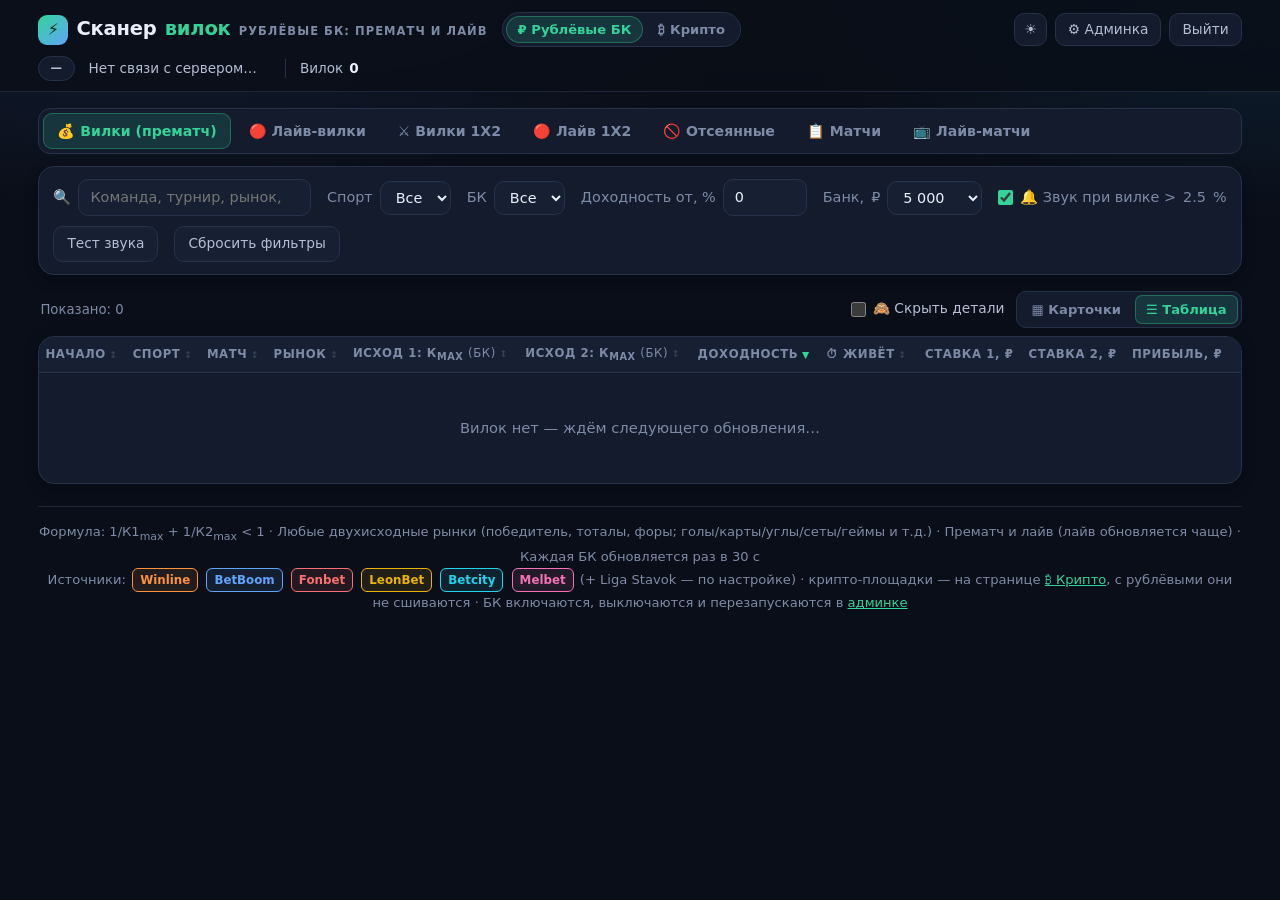
==== commit 3e5d568a: "Крипто-мир отдельно: Rainbet и 500.casino (BetBy), полная роспись BetBy, крипто-БК не сшиваются с ру" ====
--- a/static/index.html
+++ b/static/index.html
@@ -17,11 +17,12 @@
         Сканер <span class="accent">вилок</span>
         <span class="sub" id="mode-sub">прематч и лайв</span>
       </h1>
-      <!-- Две страницы одного сканера: все БК и только крипто-площадки
-           (bc.game, Roobet, 1win, Stake) — там вилки, обе ноги которых
-           ставятся в крипте. Активную подсвечивает app.js. -->
+      <!-- Две страницы одного сканера: рублёвые БК и крипто-площадки
+           (1win, bc.game, Roobet, Rainbet, 500.casino, Stake) — там вилки,
+           все ноги которых ставятся в крипте. Миры не смешиваются
+           (CRYPTO_SEPARATE); подписи и активную страницу ставит app.js. -->
       <nav class="page-nav" id="page-nav" aria-label="Разделы">
-        <a href="/" data-page="all">Все БК</a>
+        <a href="/" data-page="all">₽ Рублёвые БК</a>
         <a href="/crypto" data-page="crypto">₿ Крипто</a>
       </nav>
       <div class="header-actions">
@@ -419,20 +420,26 @@
       <span class="bk-chip bk-leon">LeonBet</span>
       <span class="bk-chip bk-betcity">Betcity</span>
       <span class="bk-chip bk-melbet">Melbet</span>
+      <!-- крипто-чипы ниже app.js скрывает, пока миры разведены (CRYPTO_SEPARATE) -->
       <span class="bk-chip bk-bcgame">bc.game</span>
       <span class="bk-chip bk-roobet">Roobet</span>
       <span class="bk-chip bk-onewin">1win</span>
+      <span class="bk-chip bk-rainbet">Rainbet</span>
+      <span class="bk-chip bk-500">500.casino</span>
       <span class="muted" title="Лига Ставок включается резидентным прокси (LIGASTAVOK_PROXY)">
         (+ Liga Stavok — по настройке)</span>
+      <span class="muted" id="crypto-note">· крипто-площадки — на странице <a href="/crypto">₿ Крипто</a>, с рублёвыми они не сшиваются</span>
     </span>
     <span id="sources-crypto" hidden>
-      Крипто-площадки: <span class="bk-chip bk-bcgame">bc.game</span>
+      Крипто-площадки: <span class="bk-chip bk-onewin">1win</span>
+      <span class="bk-chip bk-bcgame">bc.game</span>
       <span class="bk-chip bk-roobet">Roobet</span>
-      <span class="bk-chip bk-onewin">1win</span>
+      <span class="bk-chip bk-rainbet">Rainbet</span>
+      <span class="bk-chip bk-500">500.casino</span>
       <span class="bk-chip bk-stake bk-chip-off"
             title="Stake закрыт Cloudflare для адресов дата-центров: линия подключится, как только у сервера появится резидентный прокси">Stake</span>
-      <span class="muted">· bc.game и Roobet — одна платформа BetBy, между собой в вилку не сшиваются;
-        1win — своя линия, с ними сшивается</span>
+      <span class="muted">· bc.game, Roobet, Rainbet и 500.casino — одна платформа BetBy, между собой в вилку не сшиваются;
+        1win — своя линия, с каждой из них сшивается</span>
     </span>
     · БК включаются, выключаются и перезапускаются в <a href="/admin">админке</a>
   </footer>
--- a/static/style.css
+++ b/static/style.css
@@ -762,6 +762,8 @@
 .bk-melbet  { color: #f472b6; }   /* Melbet — розовый */
 .bk-onewin  { color: #a3e635; }   /* 1win — лаймовый */
 .bk-stake   { color: #93c5fd; }   /* Stake — светло-синий */
+.bk-rainbet { color: #a5b4fc; }   /* Rainbet — индиго */
+.bk-500     { color: #fbbf24; }   /* 500.casino — золотой */
 .bk-other   { color: var(--muted); }
 /* Площадка, которой в наборе пока нет (Stake за Cloudflare): чип есть,
    но пунктирный и блёклый — чтобы не выглядела подключённой. */
@@ -780,6 +782,8 @@
 [data-theme="light"] .bk-melbet  { color: #be185d; }
 [data-theme="light"] .bk-onewin  { color: #4d7c0f; }
 [data-theme="light"] .bk-stake   { color: #1e40af; }
+[data-theme="light"] .bk-rainbet { color: #4338ca; }
+[data-theme="light"] .bk-500     { color: #b45309; }
 
 .bk-chip {
   display: inline-block;
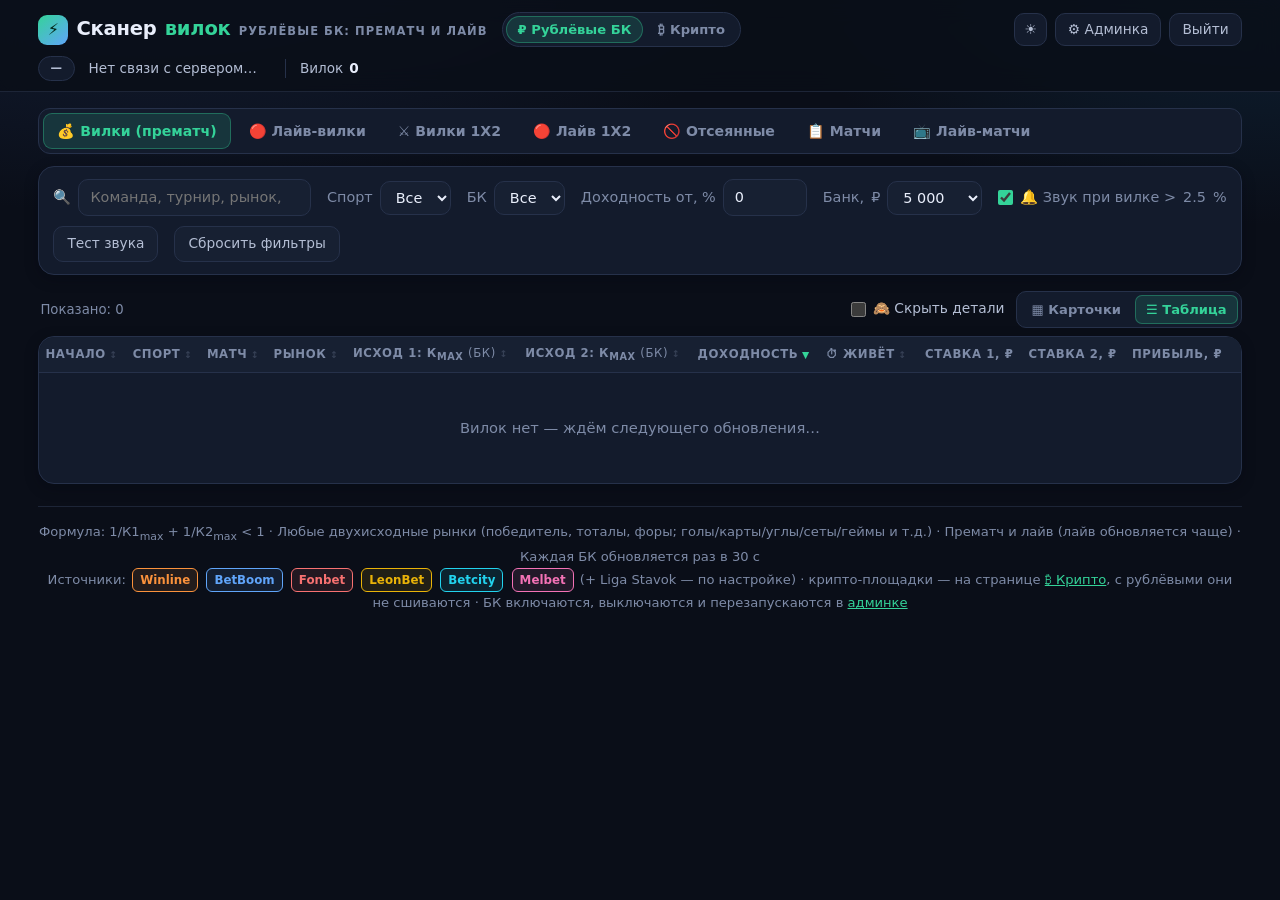
==== commit b8ce369f: "Stake: парсер линии через резидентный прокси и челлендж Cloudflare; ретранслятор прокси с логином дл" ====
--- a/static/index.html
+++ b/static/index.html
@@ -436,8 +436,9 @@
       <span class="bk-chip bk-roobet">Roobet</span>
       <span class="bk-chip bk-rainbet">Rainbet</span>
       <span class="bk-chip bk-500">500.casino</span>
-      <span class="bk-chip bk-stake bk-chip-off"
-            title="Stake закрыт Cloudflare для адресов дата-центров: линия подключится, как только у сервера появится резидентный прокси">Stake</span>
+      <!-- app.js снимает bk-chip-off, как только Stake появится в статусе БК -->
+      <span class="bk-chip bk-stake bk-chip-off" id="chip-stake"
+            title="Stake закрыт Cloudflare для адресов дата-центров и РКН в России: линия подключается через резидентный прокси не из России (STAKE_PROXY, см. README)">Stake</span>
       <span class="muted">· bc.game, Roobet, Rainbet и 500.casino — одна платформа BetBy, между собой в вилку не сшиваются;
         1win — своя линия, с каждой из них сшивается</span>
     </span>
